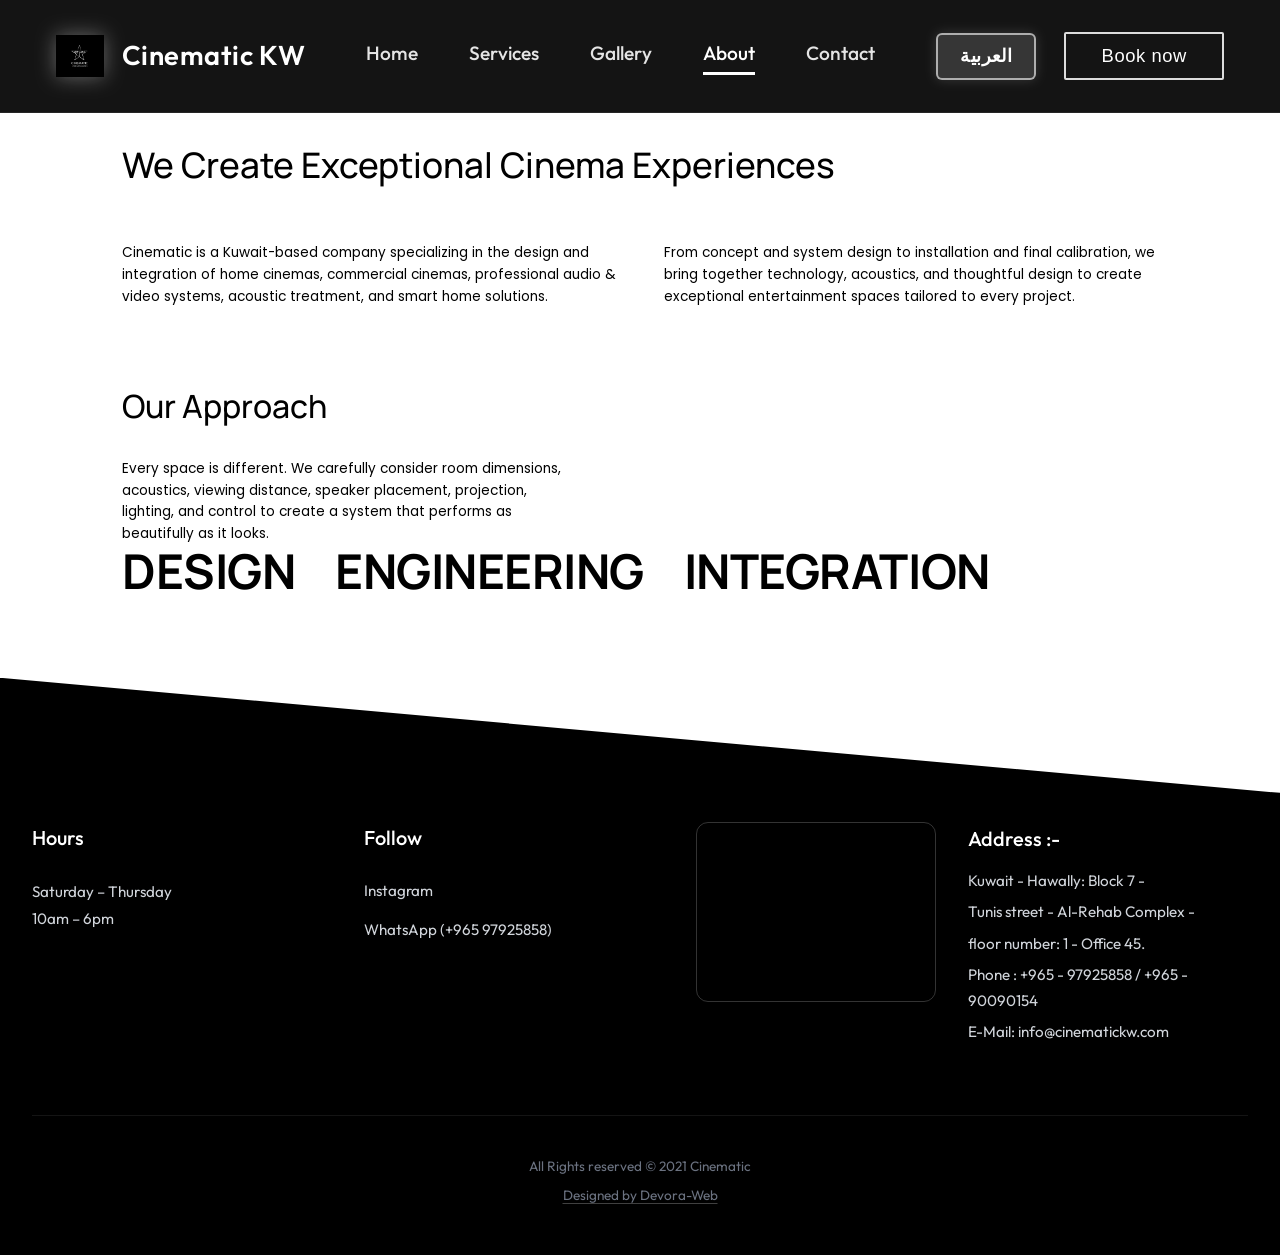
==== about.html @ aaa81c55 "first commit" ====
<!DOCTYPE html>
<html lang="en" dir="ltr">
<head>
  <meta charset="UTF-8">
  <meta name="viewport" content="width=device-width, initial-scale=1.0">
  <title>About Us | Cinematic Home Media Works Kuwait</title>
  <meta name="description" content="About Cinematic Home Media Works (Cinematech for Building Construction L.L.C.) established in Kuwait in 2021. Turnkey cinema and acoustic solutions.">
  <link rel="icon" type="image/jpeg" href="css/logo.JPG">
  <link rel="preconnect" href="https://fonts.googleapis.com">
  <link rel="preconnect" href="https://fonts.gstatic.com" crossorigin>
  <link href="https://fonts.googleapis.com/css2?family=Manrope:wght@400;500;700&family=Poppins:wght@400&family=Cairo:wght@400;500;700&display=swap" rel="stylesheet">
  <link rel="stylesheet" href="css/style.css">
  <style>
    .about-simple {
      background: #ffffff;
      color: #000000;
      padding: 9rem 0 calc(9vw + 5rem);
    }
    .about-simple-inner {
      max-width: 1100px;
      margin: 0 auto;
      padding: 0 2rem;
    }
    .about-simple h2,
    .about-simple .about-words {
      font-family: 'Manrope', 'Cairo', sans-serif;
      color: #000000;
    }
    .about-simple p {
      font-family: 'Poppins', 'Cairo', sans-serif;
      font-size: 0.85rem;
      line-height: 1.6;
      color: #000000;
      margin: 0;
    }
    .about-simple-title {
      font-size: 2.2rem;
      font-weight: 500;
      line-height: 1.2;
      margin: 0 0 3.5rem;
    }
    .about-simple-cols {
      display: grid;
      grid-template-columns: 1fr 1fr;
      gap: 3rem;
      align-items: start;
      margin-bottom: 5rem;
    }
    .about-simple-approach {
      font-size: 2rem;
      font-weight: 500;
      line-height: 1.2;
      margin: 0 0 2rem;
    }
    .about-simple-approach-text {
      max-width: 460px;
      margin-bottom: 5rem;
    }
    .about-words {
      display: flex;
      flex-wrap: wrap;
      gap: 0.5rem 2.5rem;
      font-size: clamp(1.6rem, 4.2vw, 3rem);
      font-weight: 700;
      line-height: 1.1;
      letter-spacing: -0.01em;
    }
    html[lang="ar"] .about-simple h2,
    html[lang="ar"] .about-simple .about-words,
    html[lang="ar"] .about-simple p {
      font-family: 'Cairo', sans-serif;
    }
    html[lang="ar"] .about-simple p { line-height: 1.9; }
    html[lang="ar"] .about-words { letter-spacing: 0; }
    @media (max-width: 768px) {
      .about-simple { padding: 7rem 0 calc(8vw + 3.5rem); }
      .about-simple-cols { grid-template-columns: 1fr; gap: 1.5rem; margin-bottom: 3.5rem; }
      .about-simple-title { font-size: 1.7rem; margin-bottom: 2rem; }
      .about-simple-approach { font-size: 1.5rem; }
      .about-simple-approach-text { margin-bottom: 3.5rem; }
    }
  </style>
</head>
<body>

  <header class="site-header">
    <div class="nav-container">
      <a href="index.html" class="brand-logo">
        <img src="css/logo.JPG" alt="Cinematic KW Logo" class="brand-icon">
        <span data-i18n="brandName">Cinematic KW</span>
      </a>

      <nav class="nav-links">
        <a href="index.html" class="nav-link" data-i18n="navHome">Home</a>
        <a href="services.html" class="nav-link" data-i18n="navServices">Services</a>
        <a href="gallery.html" class="nav-link" data-i18n="navGallery">Gallery</a>
        <a href="about.html" class="nav-link active" data-i18n="navAbout">About</a>
        <a href="contact.html" class="nav-link" data-i18n="navContact">Contact</a>
      </nav>

      <div class="header-actions">
        <button type="button" class="lang-toggle-btn" data-i18n="langSwitch">العربية</button>
        <button type="button" class="btn-book" data-i18n="btnBookNow">Book now</button>
        <button type="button" class="hamburger-btn" id="hamburgerBtn" aria-label="Open navigation menu">
          <span class="hamburger-line"></span>
          <span class="hamburger-line"></span>
          <span class="hamburger-line"></span>
        </button>
      </div>
    </div>
  </header>

  <div class="mobile-menu-overlay" id="mobileMenu">
    <div class="mobile-menu-header">
      <span class="mobile-menu-brand" data-i18n="brandName">Cinematic KW</span>
      <button type="button" class="mobile-close-btn" id="mobileCloseBtn">&times;</button>
    </div>
    <ul class="mobile-nav-list">
      <li><a href="index.html" class="mobile-nav-link" data-i18n="navHome">Home</a></li>
      <li><a href="services.html" class="mobile-nav-link" data-i18n="navServices">Services</a></li>
      <li><a href="gallery.html" class="mobile-nav-link" data-i18n="navGallery">Gallery</a></li>
      <li><a href="about.html" class="mobile-nav-link" data-i18n="navAbout">About</a></li>
      <li><a href="contact.html" class="mobile-nav-link" data-i18n="navContact">Contact</a></li>
    </ul>
    <div class="mobile-menu-footer">
      <button type="button" class="mobile-lang-btn" data-i18n="langSwitch">العربية</button>
      <button type="button" class="mobile-btn-book" data-i18n="btnBookNow">Book now</button>
    </div>
  </div>

  <section class="about-simple">
    <div class="about-simple-inner">
      <h2 class="about-simple-title" data-i18n="aboutIntroTitle">We Create Exceptional Cinema Experiences</h2>

      <div class="about-simple-cols">
        <p data-i18n="aboutIntroP1">Cinematic is a Kuwait-based company specializing in the design and integration of home cinemas, commercial cinemas, professional audio &amp; video systems, acoustic treatment, and smart home solutions.</p>
        <p data-i18n="aboutIntroP2">From concept and system design to installation and final calibration, we bring together technology, acoustics, and thoughtful design to create exceptional entertainment spaces tailored to every project.</p>
      </div>

      <h2 class="about-simple-approach" data-i18n="aboutApproachTitle">Our Approach</h2>
      <p class="about-simple-approach-text" data-i18n="aboutApproachText">Every space is different. We carefully consider room dimensions, acoustics, viewing distance, speaker placement, projection, lighting, and control to create a system that performs as beautifully as it looks.</p>

      <div class="about-words">
        <span data-i18n="aboutWordDesign">DESIGN</span>
        <span data-i18n="aboutWordEngineering">ENGINEERING</span>
        <span data-i18n="aboutWordIntegration">INTEGRATION</span>
      </div>
    </div>
  </section>

  <footer class="site-footer">
    <div class="footer-content-grid">
      <div class="footer-col">
        <h3 data-i18n="footerHoursTitle">Hours</h3>
        <p class="footer-hours-text">
          <span data-i18n="footerHoursDays">Saturday – Thursday</span><br>
          <span data-i18n="footerHoursTime">10am – 6pm</span>
        </p>
      </div>

      <div class="footer-col">
        <h3 data-i18n="footerFollowTitle">Follow</h3>
        <ul class="footer-links-list">
          <li>
            <a href="https://instagram.com/Cinematic.KW" target="_blank" rel="noopener noreferrer" class="footer-link-item" data-i18n="footerFollowInsta">
              Instagram (@Cinematic.KW)
            </a>
          </li>
          <li>
            <a href="https://wa.me/96597925858" target="_blank" rel="noopener noreferrer" class="footer-link-item">
              WhatsApp (+965 97925858)
            </a>
          </li>
        </ul>
      </div>

      <div class="footer-col footer-address-col">
        <div class="footer-map-frame">
          <iframe 
            src="https://www.google.com/maps/embed?pb=!1m18!1m12!1m3!1d3478.1702434150816!2d48.025649699999995!3d29.336006100000002!2m3!1f0!2f0!3f0!3m2!1i1024!2i768!4f13.1!3m3!1m2!1s0x3fcf9d207bee2ceb%3A0x783056b617bec0d!2sCINEMATICKW!5e0!3m2!1sen!2skw!4v1792853960206!5m2!1sen!2skw" 
            title="Cinematic KW Location"
            allowfullscreen="" 
            loading="lazy" 
            referrerpolicy="strict-origin-when-cross-origin">
          </iframe>
        </div>

        <div class="footer-address-info">
          <h3 data-i18n="footerAddressTitle">Address :-</h3>
          <p data-i18n="footerAddr1">Kuwait - Hawally: Block 7 -</p>
          <p data-i18n="footerAddr2">Tunis street - Al-Rehab Complex -</p>
          <p data-i18n="footerAddr3">floor number: 1 - Office 45.</p>
          <p data-i18n="footerPhone">Phone : +965 - 97925858 / +965 - 90090154</p>
          <p data-i18n="footerEmail">E-Mail: info@cinematickw.com</p>
        </div>
      </div>
    </div>

    <div class="footer-copyright" data-i18n="footerCopyright">
      All Rights reserved © 2021 Cinematic
    </div>
  </footer>

  <div class="modal-overlay" id="bookingModal" aria-hidden="true" role="dialog">
    <div class="modal-card">
      <button type="button" class="modal-close-btn" id="closeModalBtn" aria-label="Close modal">&times;</button>
      <h3 class="modal-title" data-i18n="modalTitle">Schedule a Consultation</h3>
      <p class="modal-desc" data-i18n="modalSubtitle">Meet our cinema architects & audio engineers at our Hawally showroom or on-site.</p>
      <form id="bookingForm">
        <div class="form-group">
          <label class="form-label" for="bookName" data-i18n="formName">Full Name</label>
          <input type="text" id="bookName" class="form-input" required placeholder="Your name">
        </div>
        <div class="form-group">
          <label class="form-label" for="bookPhone" data-i18n="formPhone">Phone / WhatsApp</label>
          <input type="tel" id="bookPhone" class="form-input" required placeholder="+965 ...">
        </div>
        <div class="form-group">
          <label class="form-label" for="bookService" data-i18n="formService">Interested Service</label>
          <select id="bookService" class="form-select">
            <option value="Home Cinema" data-i18n="formServiceOpt1">Private Home Cinema (Turnkey)</option>
            <option value="Acoustic Treatment" data-i18n="formServiceOpt2">Acoustic Treatment & Insulation</option>
            <option value="Automation & Audio" data-i18n="formServiceOpt3">Smart Home Automation & Multi-Room Audio</option>
            <option value="Commercial Screening" data-i18n="formServiceOpt4">Commercial Screening / Fit-Out</option>
          </select>
        </div>
        <div class="form-group">
          <label class="form-label" for="bookNotes" data-i18n="formNotes">Project Details / Room Dimensions</label>
          <textarea id="bookNotes" class="form-textarea" rows="3" placeholder="Tell us about your room or project..."></textarea>
        </div>
        <button type="submit" class="btn-form-submit" data-i18n="formSubmit">Send Booking Request</button>
      </form>
      <div id="modalSuccess" style="display: none; text-align: center; padding: 2rem 0;">
        <div style="font-size: 3rem; margin-bottom: 1rem;">✅</div>
        <p style="color: #10b981; font-weight: 500; font-size: 1.1rem;" data-i18n="formSuccess">
          Thank you! Our engineering team will contact you promptly on WhatsApp.
        </p>
      </div>
    </div>
  </div>

  <script src="js/main.js"></script>
</body>
</html>
---- css/style.css ----
@import url('https://fonts.googleapis.com/css2?family=Outfit:wght@300;400;500;600;700&family=Readex+Pro:wght@300;400;500;600;700&display=swap');

:root {
  --font-en: 'Outfit', -apple-system, BlinkMacSystemFont, 'Segoe UI', Roboto, sans-serif;
  --font-ar: 'Readex Pro', -apple-system, BlinkMacSystemFont, 'Segoe UI', Tahoma, sans-serif;
  
  --bg-black: #000000;
  --bg-dark: #0a0a0c;
  --bg-card: rgba(18, 18, 22, 0.85);
  --text-white: #ffffff;
  --text-dim: #9ca3af;
  --text-muted: #6b7280;
  --accent-gold: #c6a87d;
  --accent-blue: #2563eb;
  --border-light: rgba(255, 255, 255, 0.25);
  --border-strong: rgba(255, 255, 255, 0.85);
  
  --radius-squircle: 36px;
  --radius-button: 2px;
  --transition-smooth: all 0.3s cubic-bezier(0.16, 1, 0.3, 1);
}

* {
  margin: 0;
  padding: 0;
  box-sizing: border-box;
}

html {
  scroll-behavior: smooth;
  font-size: 16px;
  background-color: var(--bg-black);
  color: var(--text-white);
  font-family: var(--font-en);
}

body {
  overflow-x: hidden;
  line-height: 1.6;
  -webkit-font-smoothing: antialiased;
}

[dir="rtl"] {
  font-family: var(--font-ar);
}

a {
  color: inherit;
  text-decoration: none;
  transition: var(--transition-smooth);
}

ul {
  list-style: none;
}

img {
  max-width: 100%;
  height: auto;
  display: block;
}

.site-header {
  position: fixed;
  top: 0;
  left: 0;
  width: 100%;
  z-index: 1000;
  background: rgba(0, 0, 0, 0.92);
  backdrop-filter: blur(14px);
  -webkit-backdrop-filter: blur(14px);
  border-bottom: 1px solid rgba(255, 255, 255, 0.08);
  transition: var(--transition-smooth);
}

.nav-container {
  max-width: 1600px;
  margin: 0 auto;
  padding: 2rem 3.5rem;
  display: flex;
  align-items: center;
  justify-content: space-between;
}

.brand-logo {
  display: flex;
  align-items: center;
  gap: 1.1rem;
  font-size: 1.7rem;
  font-weight: 600;
  letter-spacing: 0.02em;
  color: var(--text-white);
}

.brand-icon {
  width: 48px;
  height: 48px;
  object-fit: contain;
  filter: drop-shadow(0 0 10px rgba(255,255,255,0.35));
}

.nav-links {
  display: flex;
  align-items: center;
  gap: 3.2rem;
}

.nav-link {
  font-size: 1.2rem;
  color: #e5e5e5;
  font-weight: 500;
  position: relative;
  padding-bottom: 6px;
}

.nav-link:hover,
.nav-link.active {
  color: #ffffff;
}

.nav-link.active::after {
  content: '';
  position: absolute;
  bottom: 0;
  left: 0;
  width: 100%;
  height: 2.5px;
  background-color: #ffffff;
}

.header-actions {
  display: flex;
  align-items: center;
  gap: 1.75rem;
}

.lang-toggle-btn {
  background: rgba(255, 255, 255, 0.14);
  border: 2px solid rgba(255, 255, 255, 0.6);
  color: #ffffff;
  padding: 0.65rem 1.4rem;
  border-radius: 6px;
  font-size: 1.15rem;
  font-weight: 800;
  letter-spacing: 0.02em;
  cursor: pointer;
  display: flex;
  align-items: center;
  gap: 0.5rem;
  box-shadow: 0 0 12px rgba(255, 255, 255, 0.15);
  transition: var(--transition-smooth);
}

.lang-toggle-btn:hover {
  background: #ffffff;
  color: #000000;
  border-color: #ffffff;
  box-shadow: 0 0 20px rgba(255, 255, 255, 0.4);
}

.btn-book {
  border: 2px solid var(--border-strong);
  padding: 0.7rem 2.2rem;
  font-size: 1.15rem;
  font-weight: 500;
  letter-spacing: 0.03em;
  color: var(--text-white);
  border-radius: var(--radius-button);
  background: transparent;
  cursor: pointer;
  display: inline-flex;
  align-items: center;
  justify-content: center;
  transition: var(--transition-smooth);
}

.btn-book:hover {
  background-color: #ffffff;
  color: #000000;
}

.hamburger-btn {
  display: none;
  background: transparent;
  border: none;
  cursor: pointer;
  width: 40px;
  height: 28px;
  flex-direction: column;
  justify-content: space-between;
  padding: 0;
  z-index: 1001;
}

.hamburger-line {
  width: 100%;
  height: 2.5px;
  background-color: #ffffff;
  border-radius: 1px;
  transition: var(--transition-smooth);
}

.hamburger-line {
  width: 100%;
  height: 2px;
  background-color: #ffffff;
  border-radius: 1px;
  transition: var(--transition-smooth);
}

.mobile-menu-overlay {
  position: fixed;
  inset: 0;
  background-color: #f7f7f8;
  color: #050505;
  z-index: 2000;
  display: flex;
  flex-direction: column;
  justify-content: space-between;
  padding: 1.5rem 1.75rem 3rem;
  opacity: 0;
  visibility: hidden;
  transform: translateY(-10px);
  transition: opacity 0.35s ease, transform 0.35s ease, visibility 0.35s;
}

.mobile-menu-overlay.is-active {
  opacity: 1;
  visibility: visible;
  transform: translateY(0);
}

.mobile-menu-header {
  display: flex;
  align-items: center;
  justify-content: space-between;
  width: 100%;
}

.mobile-menu-brand {
  font-size: 1.15rem;
  font-weight: 500;
  color: #000000;
}

.mobile-close-btn {
  background: transparent;
  border: none;
  font-size: 1.75rem;
  cursor: pointer;
  color: #000000;
  display: flex;
  align-items: center;
  justify-content: center;
  width: 36px;
  height: 36px;
  line-height: 1;
}

.mobile-nav-list {
  display: flex;
  flex-direction: column;
  align-items: center;
  gap: 1.8rem;
  text-align: center;
  margin: auto 0;
}

.mobile-nav-link {
  font-size: 1.75rem;
  font-weight: 400;
  color: #000000;
  letter-spacing: -0.01em;
  transition: opacity 0.2s;
}

.mobile-nav-link:hover {
  opacity: 0.6;
}

.mobile-menu-footer {
  display: flex;
  flex-direction: column;
  align-items: center;
  gap: 1.25rem;
  width: 100%;
}

.mobile-btn-book {
  width: 100%;
  max-width: 280px;
  border: 1.5px solid #000000;
  color: #000000;
  padding: 0.85rem;
  text-align: center;
  font-size: 1.05rem;
  font-weight: 500;
  background: transparent;
  cursor: pointer;
}

.mobile-lang-btn {
  background: #e5e5e5;
  border: 1px solid #ccc;
  color: #000;
  padding: 0.5rem 1.2rem;
  border-radius: 4px;
  font-size: 0.95rem;
  cursor: pointer;
}

.hero-section {
  position: relative;
  min-height: 100vh;
  display: flex;
  align-items: center;
  background-image: url('imag1.webp');
  background-size: cover;
  background-position: center center;
  background-repeat: no-repeat;
  padding: 12rem 3.5rem 12rem;
  clip-path: polygon(0 0, 100% 0, 100% calc(100% - 7vw), 0 100%);
  z-index: 10;
}

.hero-overlay {
  position: absolute;
  inset: 0;
  background: linear-gradient(
    to bottom,
    rgba(0, 0, 0, 0.72) 0%,
    rgba(0, 0, 0, 0.45) 50%,
    rgba(0, 0, 0, 0.85) 100%
  );
  z-index: 1;
}

.hero-container {
  position: relative;
  z-index: 2;
  max-width: 1440px;
  margin: 0 auto;
  width: 100%;
}

.hero-content {
  max-width: 1200px;
}

.hero-title {
  font-size: clamp(3.2rem, 6.2vw, 5.6rem);
  font-weight: 400;
  line-height: 1.08;
  color: #d8dbe2;
  letter-spacing: -0.025em;
  margin-bottom: 2rem;
  max-width: 1100px;
  text-shadow: 0 4px 20px rgba(0, 0, 0, 0.5);
}

.hero-subtitle {
  font-size: clamp(1.15rem, 1.4vw, 1.35rem);
  color: #c5cad4;
  font-weight: 400;
  line-height: 1.65;
  max-width: 530px;
  letter-spacing: -0.01em;
  text-shadow: 0 2px 10px rgba(0, 0, 0, 0.6);
}

.hero-cta-center {
  display: flex;
  justify-content: center;
  align-items: center;
  width: 100%;
  margin-top: 4.5rem;
}

.btn-hero-primary {
  display: inline-flex;
  align-items: center;
  justify-content: center;
  border: 2px solid rgba(220, 225, 235, 0.85);
  padding: 1.1rem 4.5rem;
  font-size: 1.25rem;
  font-weight: 500;
  color: #e2e5eb;
  background: rgba(0, 0, 0, 0.35);
  backdrop-filter: blur(6px);
  -webkit-backdrop-filter: blur(6px);
  border-radius: var(--radius-button);
  cursor: pointer;
  letter-spacing: 0.04em;
  transition: var(--transition-smooth);
}

.btn-hero-primary:hover {
  background-color: #ffffff;
  color: #000000;
  transform: translateY(-3px);
  box-shadow: 0 15px 35px rgba(255, 255, 255, 0.25);
}

.btn-hero-primary:hover {
  background-color: #ffffff;
  color: #000000;
  transform: translateY(-2px);
  box-shadow: 0 10px 25px rgba(255, 255, 255, 0.2);
}

.feature-cards-section {
  position: relative;
  background-image: url('image2.webp');
  background-size: cover;
  background-position: center;
  background-repeat: no-repeat;
  padding: 12rem 2rem 16rem;
  margin-top: -7vw;
  z-index: 5;
  clip-path: polygon(0 7vw, 100% 0, 100% 100%, 0 calc(100% - 9vw));
}

.section-cards-container {
  max-width: 1440px;
  margin: 0 auto;
}

.cards-grid {
  display: grid;
  grid-template-columns: repeat(3, 1fr);
  gap: 3rem;
  align-items: flex-start;
}

.feature-card {
  display: flex;
  flex-direction: column;
  align-items: center;
  text-align: center;
  transition: transform 0.4s cubic-bezier(0.16, 1, 0.3, 1);
}

.feature-card:hover {
  transform: translateY(-8px);
}

.card-img-wrapper {
  width: 100%;
  aspect-ratio: 1.05 / 1;
  clip-path: url(#cushionClip);
  -webkit-clip-path: url(#cushionClip);
  overflow: hidden;
  box-shadow: 0 25px 50px rgba(0, 0, 0, 0.35);
  background: #000;
  margin-bottom: 1.5rem;
  border-radius: 28%;
}

.card-img-wrapper img {
  width: 100%;
  height: 100%;
  object-fit: cover;
  clip-path: url(#cushionClip);
  -webkit-clip-path: url(#cushionClip);
  transition: transform 0.6s cubic-bezier(0.16, 1, 0.3, 1);
}

.feature-card:hover .card-img-wrapper img {
  transform: scale(1.06);
}

.card-caption {
  font-size: 1.25rem;
  color: #0a0a0a;
  font-weight: 600;
  line-height: 1.6;
  max-width: 420px;
  letter-spacing: -0.01em;
}

.overview-section {
  position: relative;
  background-color: var(--bg-black);
  padding: 7.5rem 2.5rem;
  z-index: 12;
}

.container {
  max-width: 1360px;
  margin: 0 auto;
}

.section-tag {
  display: inline-block;
  font-size: 0.85rem;
  text-transform: uppercase;
  letter-spacing: 0.15em;
  color: var(--accent-gold);
  margin-bottom: 0.75rem;
  font-weight: 600;
}

.section-heading {
  font-size: clamp(2rem, 3.5vw, 3rem);
  font-weight: 500;
  letter-spacing: -0.02em;
  margin-bottom: 1.25rem;
  line-height: 1.2;
}

.section-desc {
  font-size: 1.1rem;
  color: var(--text-dim);
  max-width: 720px;
  line-height: 1.7;
}

.about-preview-grid {
  display: grid;
  grid-template-columns: 1.2fr 0.8fr;
  gap: 4rem;
  align-items: center;
  margin-top: 3.5rem;
}

.about-features-list {
  display: grid;
  grid-template-columns: 1fr 1fr;
  gap: 1.75rem;
  margin-top: 2.5rem;
}

.about-feature-item {
  background: rgba(255, 255, 255, 0.03);
  border: 1px solid rgba(255, 255, 255, 0.08);
  padding: 1.5rem;
  border-radius: 12px;
  transition: var(--transition-smooth);
}

.about-feature-item:hover {
  background: rgba(255, 255, 255, 0.06);
  border-color: rgba(255, 255, 255, 0.2);
}

.about-feature-item h4 {
  font-size: 1.1rem;
  margin-bottom: 0.5rem;
  color: #fff;
}

.about-feature-item p {
  font-size: 0.9rem;
  color: var(--text-dim);
}

.about-badge-card {
  position: relative;
  background: linear-gradient(145deg, #16161a 0%, #0c0c0e 100%);
  border: 1px solid rgba(255, 255, 255, 0.1);
  border-radius: 24px;
  padding: 3rem 2.5rem;
  text-align: center;
  box-shadow: 0 30px 60px rgba(0, 0, 0, 0.5);
}

.about-badge-logo {
  width: 140px;
  height: auto;
  margin: 0 auto 1.5rem;
  filter: drop-shadow(0 0 15px rgba(255, 255, 255, 0.2));
}

.about-stat-number {
  font-size: 3.5rem;
  font-weight: 700;
  color: var(--text-white);
  line-height: 1;
  margin-bottom: 0.5rem;
}

.services-mini-grid {
  display: grid;
  grid-template-columns: repeat(4, 1fr);
  gap: 1.5rem;
  margin-top: 3.5rem;
}

.service-mini-card {
  background: rgba(20, 20, 24, 0.7);
  border: 1px solid rgba(255, 255, 255, 0.08);
  border-radius: 16px;
  padding: 2rem 1.75rem;
  display: flex;
  flex-direction: column;
  justify-content: space-between;
  transition: var(--transition-smooth);
}

.service-mini-card:hover {
  transform: translateY(-6px);
  border-color: rgba(255, 255, 255, 0.3);
  background: rgba(30, 30, 36, 0.9);
}

.service-icon {
  font-size: 2rem;
  margin-bottom: 1.25rem;
}

.service-mini-card h3 {
  font-size: 1.2rem;
  margin-bottom: 0.75rem;
  color: #fff;
}

.service-mini-card p {
  font-size: 0.9rem;
  color: var(--text-dim);
  line-height: 1.55;
  margin-bottom: 1.5rem;
}

.service-link {
  font-size: 0.9rem;
  font-weight: 500;
  color: var(--text-white);
  display: inline-flex;
  align-items: center;
  gap: 0.5rem;
}

.service-link:hover {
  color: var(--accent-gold);
}

.projects-mini-grid {
  display: grid;
  grid-template-columns: repeat(3, 1fr);
  gap: 2rem;
  margin-top: 3.5rem;
}

.project-card {
  background: #111114;
  border: 1px solid rgba(255, 255, 255, 0.08);
  border-radius: 16px;
  overflow: hidden;
  transition: var(--transition-smooth);
}

.project-card:hover {
  transform: translateY(-8px);
  border-color: rgba(255, 255, 255, 0.25);
}

.project-img-box {
  width: 100%;
  height: 240px;
  overflow: hidden;
  position: relative;
}

.project-img-box img {
  width: 100%;
  height: 100%;
  object-fit: cover;
  transition: transform 0.6s ease;
}

.project-card:hover .project-img-box img {
  transform: scale(1.08);
}

.project-tag-pill {
  position: absolute;
  top: 1rem;
  right: 1rem;
  background: rgba(0, 0, 0, 0.75);
  backdrop-filter: blur(8px);
  border: 1px solid rgba(255, 255, 255, 0.15);
  color: #fff;
  padding: 0.25rem 0.75rem;
  font-size: 0.75rem;
  border-radius: 20px;
}

[dir="rtl"] .project-tag-pill {
  right: auto;
  left: 1rem;
}

.project-info {
  padding: 1.75rem;
}

.project-info h3 {
  font-size: 1.25rem;
  margin-bottom: 0.5rem;
  color: #fff;
}

.project-info p {
  font-size: 0.9rem;
  color: var(--text-dim);
  line-height: 1.6;
}

.brands-section {
  padding: 4rem 2rem;
  background: #060608;
  border-top: 1px solid rgba(255, 255, 255, 0.05);
  border-bottom: 1px solid rgba(255, 255, 255, 0.05);
}

.brands-container {
  max-width: 1360px;
  margin: 0 auto;
  text-align: center;
}

.brands-grid {
  display: flex;
  flex-wrap: wrap;
  justify-content: center;
  align-items: center;
  gap: 1.5rem 2.5rem;
  margin-top: 2rem;
}

.brand-pill {
  background: rgba(255, 255, 255, 0.04);
  border: 1px solid rgba(255, 255, 255, 0.08);
  padding: 0.6rem 1.4rem;
  border-radius: 30px;
  font-size: 0.95rem;
  color: #d1d5db;
  font-weight: 500;
  letter-spacing: 0.03em;
  transition: var(--transition-smooth);
}

.brand-pill:hover {
  background: rgba(255, 255, 255, 0.12);
  color: #fff;
  border-color: rgba(255, 255, 255, 0.3);
  transform: translateY(-2px);
}

.site-footer {
  position: relative;
  background-color: var(--bg-black);
  color: var(--text-white);
  padding: 9rem 2rem 3rem;
  margin-top: -9vw;
  z-index: 15;
  clip-path: polygon(0 0, 100% 9vw, 100% 100%, 0 100%);
}

.footer-content-grid {
  max-width: 1360px;
  margin: 0 auto;
  display: grid;
  grid-template-columns: 1fr 1fr 2fr;
  gap: 3.5rem;
  padding-bottom: 4rem;
  border-bottom: 1px solid rgba(255, 255, 255, 0.08);
}

.footer-col h3 {
  font-size: 1.25rem;
  font-weight: 500;
  margin-bottom: 1.5rem;
  color: #ffffff;
}

.footer-hours-text {
  font-size: 0.95rem;
  color: #d1d5db;
  line-height: 1.8;
}

.footer-links-list {
  display: flex;
  flex-direction: column;
  gap: 0.85rem;
}

.footer-link-item {
  font-size: 0.95rem;
  color: #d1d5db;
  display: inline-flex;
  align-items: center;
  gap: 0.5rem;
}

.footer-link-item:hover {
  color: #ffffff;
  text-decoration: underline;
}

.footer-address-col {
  display: flex;
  gap: 2rem;
  align-items: flex-start;
}

.footer-map-frame {
  width: 240px;
  height: 180px;
  border-radius: 12px;
  overflow: hidden;
  flex-shrink: 0;
  border: 1px solid rgba(255, 255, 255, 0.2);
}

.footer-map-frame iframe {
  width: 100%;
  height: 100%;
  border: 0;
}

.footer-address-info {
  font-size: 0.95rem;
  line-height: 1.7;
  color: #d1d5db;
}

.footer-address-info h3 {
  margin-bottom: 0.75rem;
}

.footer-address-info p {
  margin-bottom: 0.35rem;
}

.footer-copyright {
  text-align: center;
  padding-top: 2.5rem;
  font-size: 0.85rem;
  color: var(--text-muted);
}

.footer-credit {
  text-align: center;
  padding-top: 0.5rem;
  font-size: 0.85rem;
  color: var(--text-muted);
}
.footer-credit-link {
  color: inherit;
  text-decoration: underline;
  text-decoration-color: rgba(255, 255, 255, 0.25);
  text-underline-offset: 3px;
}
.footer-credit-link:hover,
.footer-credit-link:focus-visible {
  color: var(--accent-gold);
  text-decoration-color: var(--accent-gold);
}

.modal-overlay {
  position: fixed;
  inset: 0;
  background: rgba(0, 0, 0, 0.85);
  backdrop-filter: blur(12px);
  z-index: 3000;
  display: flex;
  align-items: center;
  justify-content: center;
  padding: 1.5rem;
  opacity: 0;
  visibility: hidden;
  transition: var(--transition-smooth);
}

.modal-overlay.is-active {
  opacity: 1;
  visibility: visible;
}

.modal-card {
  background: #121216;
  border: 1px solid rgba(255, 255, 255, 0.15);
  border-radius: 20px;
  width: 100%;
  max-width: 600px;
  max-height: calc(100vh - 3rem);
  max-height: calc(100dvh - 3rem);
  overflow-y: auto;
  padding: 2.75rem;
  position: relative;
  box-shadow: 0 25px 60px rgba(0, 0, 0, 0.8);
  transform: scale(0.95);
  transition: transform 0.3s cubic-bezier(0.16, 1, 0.3, 1);
}

.modal-overlay.is-active .modal-card {
  transform: scale(1);
}

.modal-close-btn {
  position: absolute;
  top: 1.5rem;
  right: 1.5rem;
  background: transparent;
  border: none;
  font-size: 1.5rem;
  color: #9ca3af;
  cursor: pointer;
  width: 32px;
  height: 32px;
  display: flex;
  align-items: center;
  justify-content: center;
}

[dir="rtl"] .modal-close-btn {
  right: auto;
  left: 1.5rem;
}

.modal-close-btn:hover {
  color: #fff;
}

.modal-title {
  font-size: 1.8rem;
  font-weight: 500;
  margin-bottom: 0.5rem;
  color: #fff;
}

.modal-desc {
  font-size: 1.02rem;
  line-height: 1.6;
  color: var(--text-dim);
  margin-bottom: 1.75rem;
}

.form-group {
  margin-bottom: 1.25rem;
}

.form-label {
  display: block;
  font-size: 0.95rem;
  font-weight: 500;
  color: #e5e7eb;
  margin-bottom: 0.5rem;
}

.form-input,
.form-select,
.form-textarea {
  width: 100%;
  padding: 0.85rem 1rem;
  background: rgba(255, 255, 255, 0.05);
  border: 1px solid rgba(255, 255, 255, 0.15);
  border-radius: 6px;
  color: #fff;
  font-family: inherit;
  font-size: 1.02rem;
  transition: var(--transition-smooth);
}

.form-select { color-scheme: dark; }
.form-select option {
  background-color: #000;
  color: #fff;
}

.form-input:focus,
.form-select:focus,
.form-textarea:focus {
  outline: none;
  border-color: #ffffff;
  background: rgba(255, 255, 255, 0.08);
}

.btn-form-submit {
  width: 100%;
  border: 1.5px solid #fff;
  background: #fff;
  color: #000;
  font-weight: 600;
  padding: 1rem;
  border-radius: 4px;
  cursor: pointer;
  font-size: 1.08rem;
  transition: var(--transition-smooth);
  margin-top: 0.5rem;
}

.btn-form-submit:hover {
  background: transparent;
  color: #fff;
}

.page-hero {
  position: relative;
  padding: 10rem 2rem 5rem;
  background: linear-gradient(to bottom, #000000 0%, #0d0d11 100%);
  border-bottom: 1px solid rgba(255, 255, 255, 0.08);
  text-align: center;
}

.page-hero-title {
  font-size: clamp(2.5rem, 5vw, 4rem);
  font-weight: 500;
  margin-bottom: 1rem;
}

.page-hero-sub {
  font-size: 1.15rem;
  color: var(--text-dim);
  max-width: 700px;
  margin: 0 auto;
}

.services-full-list {
  display: flex;
  flex-direction: column;
  gap: 3.5rem;
  margin-top: 4rem;
}

.service-full-item {
  display: grid;
  grid-template-columns: 1fr 1fr;
  gap: 3.5rem;
  align-items: center;
  background: rgba(18, 18, 22, 0.6);
  border: 1px solid rgba(255, 255, 255, 0.08);
  border-radius: 20px;
  padding: 3rem;
  transition: var(--transition-smooth);
}

.service-full-item:hover {
  border-color: rgba(255, 255, 255, 0.25);
  background: rgba(24, 24, 30, 0.8);
}

.service-full-item:nth-child(even) {
  direction: rtl;
}

[dir="rtl"] .service-full-item:nth-child(even) {
  direction: ltr;
}

.service-full-item:nth-child(even) .service-full-content {
  direction: ltr;
}

[dir="rtl"] .service-full-item:nth-child(even) .service-full-content {
  direction: rtl;
}

.service-full-content h3 {
  font-size: 1.85rem;
  margin-bottom: 1rem;
  color: #fff;
}

.service-full-content p {
  color: var(--text-dim);
  font-size: 1.05rem;
  line-height: 1.7;
  margin-bottom: 1.5rem;
}

.service-specs-list {
  list-style: none;
  display: flex;
  flex-direction: column;
  gap: 0.6rem;
}

.service-specs-list li {
  display: flex;
  align-items: center;
  gap: 0.6rem;
  font-size: 0.95rem;
  color: #e5e5e5;
}

.service-specs-list li::before {
  content: "✔";
  color: var(--accent-gold);
  font-size: 0.85rem;
}

.service-full-img {
  border-radius: 16px;
  overflow: hidden;
  height: 340px;
}

.service-full-img img {
  width: 100%;
  height: 100%;
  object-fit: cover;
}

.gallery-filters {
  display: flex;
  justify-content: center;
  gap: 1rem;
  margin-bottom: 3.5rem;
  flex-wrap: wrap;
}

.filter-btn {
  background: rgba(255, 255, 255, 0.05);
  border: 1px solid rgba(255, 255, 255, 0.15);
  color: #e5e5e5;
  padding: 0.6rem 1.4rem;
  border-radius: 30px;
  font-size: 0.95rem;
  cursor: pointer;
  transition: var(--transition-smooth);
}

.filter-btn.active,
.filter-btn:hover {
  background: #ffffff;
  color: #000000;
  border-color: #ffffff;
}

.gallery-grid {
  display: grid;
  grid-template-columns: repeat(3, 1fr);
  gap: 2rem;
}

.contact-page-grid {
  display: grid;
  grid-template-columns: 1fr 1.2fr;
  gap: 4rem;
  margin-top: 3.5rem;
}

.contact-info-cards {
  display: flex;
  flex-direction: column;
  gap: 1.5rem;
}

.contact-info-card {
  background: rgba(255, 255, 255, 0.03);
  border: 1px solid rgba(255, 255, 255, 0.08);
  border-radius: 12px;
  padding: 1.5rem;
  display: flex;
  gap: 1.25rem;
  align-items: flex-start;
}

.contact-info-icon {
  font-size: 1.5rem;
  color: var(--accent-gold);
}

.contact-info-card h4 {
  font-size: 1.1rem;
  color: #fff;
  margin-bottom: 0.35rem;
}

.contact-info-card p,
.contact-info-card a {
  font-size: 0.95rem;
  color: var(--text-dim);
}

.services-page-wrap {
  position: relative;
  background-color: #000000;
  color: #ffffff;
  padding-top: 120px;
  overflow: hidden;
}

.ambient-smoke-canvas {
  position: absolute;
  top: 0;
  left: 0;
  width: 100%;
  height: 100%;
  pointer-events: none;
  z-index: 1;
}

.services-split-hero {
  position: relative;
  z-index: 2;
  display: grid;
  grid-template-columns: 1.15fr 1fr;
  align-items: center;
  min-height: 85vh;
  background-color: transparent;
  max-width: 1640px;
  margin: 0 auto 8rem;
  padding: 2rem 3.5rem;
  gap: 3rem;
}

.services-split-hero-img {
  width: 100%;
  height: 580px;
  overflow: hidden;
  border-radius: 12px;
  box-shadow: 0 25px 50px rgba(0, 0, 0, 0.5);
}

.services-split-hero-img img {
  width: 100%;
  height: 100%;
  object-fit: cover;
}

.services-split-hero-text {
  padding: 3rem 4rem;
}

.services-hero-title {
  font-size: clamp(3rem, 5.5vw, 4.8rem);
  font-weight: 400;
  color: #ffffff;
  letter-spacing: -0.02em;
  margin-bottom: 2rem;
  border-bottom: 1.5px solid rgba(255, 255, 255, 0.25);
  padding-bottom: 1.8rem;
  display: block;
  width: 100%;
}

.services-hero-desc {
  font-size: clamp(1.15rem, 1.4vw, 1.35rem);
  color: #c5cad4;
  font-weight: 300;
  line-height: 1.75;
  max-width: 620px;
}

.services-split-equipment {
  position: relative;
  z-index: 2;
  display: grid;
  grid-template-columns: 1fr 1.15fr;
  align-items: center;
  min-height: 80vh;
  background-color: transparent;
  max-width: 1640px;
  margin: 0 auto 9rem;
  padding: 2rem 3.5rem;
  gap: 3rem;
}

.services-equipment-text {
  padding: 3rem 4rem;
}

.services-equipment-title {
  font-size: clamp(2.8rem, 5vw, 4.4rem);
  font-weight: 400;
  line-height: 1.12;
  color: #ffffff;
  letter-spacing: -0.02em;
  margin-bottom: 2.2rem;
  max-width: 620px;
}

.services-equipment-desc {
  font-size: clamp(1.1rem, 1.35vw, 1.3rem);
  color: #c5cad4;
  font-weight: 300;
  line-height: 1.75;
  max-width: 580px;
}

.services-equipment-img {
  width: 100%;
  height: 580px;
  overflow: hidden;
  border-radius: 12px;
  box-shadow: 0 25px 50px rgba(0, 0, 0, 0.5);
}

.services-equipment-img img {
  width: 100%;
  height: 100%;
  object-fit: cover;
}

.services-grid-section {
  position: relative;
  z-index: 2;
  padding: 2rem 3.5rem 8rem;
  background-color: transparent;
  max-width: 1640px;
  margin: 0 auto;
}

.services-duo-grid {
  display: grid;
  grid-template-columns: 1fr 1fr;
  gap: 6.5rem 4.5rem;
  margin-bottom: 7.5rem;
}

.service-duo-card {
  display: flex;
  flex-direction: column;
}

.service-duo-title {
  font-size: 1.6rem;
  font-weight: 600;
  color: #ffffff;
  margin-bottom: 1rem;
  letter-spacing: -0.01em;
}

.service-duo-desc {
  font-size: 1.12rem;
  color: #c5cad4;
  font-weight: 300;
  line-height: 1.7;
  margin-bottom: 2.2rem;
  max-width: 620px;
  min-height: 60px;
}

.service-duo-img-box {
  width: 100%;
  height: 480px;
  overflow: hidden;
  border-radius: 10px;
  background: #111;
  box-shadow: 0 20px 45px rgba(0, 0, 0, 0.45);
}

.service-duo-img-box img {
  width: 100%;
  height: 100%;
  object-fit: cover;
  transition: transform 0.6s cubic-bezier(0.16, 1, 0.3, 1);
}

.service-duo-card:hover .service-duo-img-box img {
  transform: scale(1.04);
}

.services-brands-ribbon {
  background-color: #f7f7f8;
  padding: 6.5rem 4rem;
  margin-top: 5rem;
  margin-bottom: 8rem;
  display: flex;
  align-items: center;
  justify-content: space-around;
  flex-wrap: wrap;
  gap: 4rem 3rem;
  border-top: 1px solid #e5e5e5;
  border-bottom: 1px solid #e5e5e5;
}

.ribbon-brand-item {
  color: #000000;
  display: flex;
  align-items: center;
  justify-content: center;
  user-select: none;
}

.ribbon-brand-sony {
  font-family: 'Outfit', -apple-system, sans-serif;
  font-size: 2.3rem;
  font-weight: 800;
  letter-spacing: 0.18em;
}

.ribbon-brand-epson {
  font-family: 'Outfit', -apple-system, sans-serif;
  font-size: 2.3rem;
  font-weight: 900;
  letter-spacing: 0.08em;
}

.ribbon-brand-monitor {
  display: flex;
  align-items: center;
  gap: 0.6rem;
  font-family: 'Outfit', -apple-system, sans-serif;
  font-size: 1.35rem;
  font-weight: 700;
  letter-spacing: 0.1em;
}

.ribbon-brand-monitor .icon-circle {
  border: 2px solid #000;
  border-radius: 50%;
  width: 26px;
  height: 26px;
  display: flex;
  align-items: center;
  justify-content: center;
  font-size: 0.75rem;
  font-weight: 900;
}

.ribbon-brand-benq {
  font-family: 'Outfit', -apple-system, sans-serif;
  font-size: 2.4rem;
  font-weight: 800;
  letter-spacing: -0.02em;
}

.ribbon-brand-rel {
  text-align: center;
  line-height: 1;
}

.ribbon-brand-rel .rel-main {
  font-family: 'Georgia', 'Times New Roman', serif;
  font-size: 2.2rem;
  font-weight: 900;
  letter-spacing: 0.1em;
  display: block;
}

.ribbon-brand-rel .rel-sub {
  font-family: 'Outfit', -apple-system, sans-serif;
  font-size: 0.75rem;
  font-weight: 700;
  letter-spacing: 0.15em;
  display: block;
  margin-top: 4px;
}

.ribbon-brand-grandview {
  font-family: 'Outfit', -apple-system, sans-serif;
  text-align: center;
}

.ribbon-brand-grandview .gv-main {
  font-size: 1.8rem;
  font-weight: 900;
  letter-spacing: 0.12em;
  display: block;
}

.ribbon-brand-grandview .gv-sub {
  font-size: 0.65rem;
  font-weight: 600;
  letter-spacing: 0.12em;
  display: block;
  color: #4b5563;
  margin-top: 2px;
}

@media (max-width: 1080px) {
  .cards-grid {
    grid-template-columns: repeat(3, 1fr);
    gap: 1.5rem;
  }
  .services-mini-grid {
    grid-template-columns: repeat(2, 1fr);
  }
  .projects-mini-grid {
    grid-template-columns: repeat(2, 1fr);
  }
  .gallery-grid {
    grid-template-columns: repeat(2, 1fr);
  }
  .footer-content-grid {
    grid-template-columns: 1fr 1fr;
    gap: 2.5rem;
  }
  .footer-address-col {
    grid-column: span 2;
  }
}

@media (max-width: 860px) {
  .nav-links,
  .site-header .btn-book {
    display: none;
  }
  .hamburger-btn {
    display: flex;
  }
  .about-preview-grid,
  .service-full-item,
  .contact-page-grid,
  .services-split-hero,
  .services-split-equipment,
  .services-duo-grid {
    grid-template-columns: 1fr;
    gap: 2.5rem;
  }
  .services-split-hero-text,
  .services-equipment-text {
    padding: 3rem 1.75rem;
  }
  .services-grid-section {
    padding: 4rem 1.5rem;
  }
  .service-duo-img-box {
    height: 300px;
  }
  .service-full-item:nth-child(even) {
    direction: ltr;
  }
  [dir="rtl"] .service-full-item:nth-child(even) {
    direction: rtl;
  }
  .cards-grid {
    grid-template-columns: 1fr;
    max-width: 440px;
    margin: 0 auto;
    gap: 3rem;
  }
  .footer-content-grid {
    grid-template-columns: 1fr;
  }
  .footer-address-col {
    grid-column: span 1;
    flex-direction: column;
  }
  .footer-map-frame {
    width: 100%;
    height: 220px;
  }
  .hero-section {
    clip-path: polygon(0 0, 100% 0, 100% calc(100% - 10vw), 0 100%);
    padding: 7rem 1.5rem 8rem;
  }
  .feature-cards-section {
    margin-top: -8vw;
    clip-path: polygon(0 0, 100% 8vw, 100% 100%, 0 calc(100% - 10vw));
    padding: 8rem 1.5rem 10rem;
  }
  .site-footer {
    margin-top: -8vw;
    clip-path: polygon(0 8vw, 100% 0, 100% 100%, 0 100%);
    padding: 6rem 1.5rem 2rem;
  }
}

@media (max-width: 580px) {
  .services-mini-grid,
  .projects-mini-grid,
  .gallery-grid {
    grid-template-columns: 1fr;
  }
  .about-features-list {
    grid-template-columns: 1fr;
  }
  .hero-title {
    font-size: 2.2rem;
  }
}

.contact-simple {
  --cs-w-title: 800;
  --cs-w-sub: 600;
  --cs-w-label: 700;
  --cs-w-sublabel: 600;
  --cs-w-req: 600;
  --cs-w-input: 600;
  --cs-w-send: 700;
  --cs-w-thanks: 600;

  position: relative;
  color: #000;
  padding: 12rem 0 calc(9vw + 5rem);
  font-family: 'Poppins', 'Cairo', sans-serif;
}
.cs-grid {
  width: 100%;
  box-sizing: border-box;
  margin: 0;
  padding: 0 3.5rem;
  display: grid;
  grid-template-columns: minmax(0, min(540px, 44%)) minmax(0, min(640px, 44%));
  justify-content: space-between;
  align-items: stretch;
  gap: 2rem;
}
.cs-title {
  font-family: 'Manrope', 'Cairo', sans-serif;
  font-weight: var(--cs-w-title);
  font-size: clamp(2rem, 4.8vw, 4rem);
  line-height: 1;
  letter-spacing: -0.02em;
  color: #000;
  margin: 0 0 0.8rem;
}
.cs-title span { display: block; white-space: nowrap; }
.cs-sub {
  font-size: 0.95rem;
  font-weight: var(--cs-w-sub);
  color: #000;
  margin: 0 0 clamp(2rem, 6vw, 5.5rem);
}
.cs-form {
  transition: transform .35s ease;
  transform-origin: center top;
  will-change: transform;
}
@media (hover: hover) {
  .cs-form:hover { transform: scale(1.06); }
}
.cs-form:focus-within { transform: scale(1.06); }
.cs-label {
  display: block;
  font-size: 0.9rem;
  font-weight: var(--cs-w-label);
  color: #000;
  margin-bottom: 0.3rem;
}
.cs-req { font-size: 0.8rem; font-weight: var(--cs-w-req); color: #222; margin-inline-start: 0.25rem; }
.cs-row { display: grid; grid-template-columns: 1fr 1fr; gap: 0.5rem; margin-bottom: 1.1rem; }
.cs-field { margin-bottom: 1.1rem; }
.cs-sublabel { display: block; font-size: 0.8rem; font-weight: var(--cs-w-sublabel); color: #000; margin-bottom: 0.25rem; }
.cs-input, .cs-textarea {
  width: 100%;
  box-sizing: border-box;
  background: #f0f0f0;
  border: 1px solid #e2e2e2;
  border-radius: 6px;
  padding: 0 0.7rem;
  height: 1.8rem;
  font-family: inherit;
  font-size: 0.9rem;
  font-weight: var(--cs-w-input);
  color: #000;
  outline: none;
}
.cs-textarea { height: 4.8rem; padding: 0.5rem 0.7rem; border-radius: 8px; resize: vertical; }
.cs-input:focus, .cs-textarea:focus { border-color: #000; background: #fff; }
.cs-send {
  margin-top: 0.4rem;
  background: transparent;
  border: 2px solid #000;
  color: #000;
  font-family: inherit;
  font-weight: var(--cs-w-send);
  font-size: 0.85rem;
  letter-spacing: 0.02em;
  padding: 0.85rem 1rem;
  cursor: pointer;
  transition: background .2s ease, color .2s ease;
}
.cs-send:hover { background: #000; color: #fff; }
.cs-thanks { display: none; margin-top: 1rem; font-size: 0.85rem; color: #0a5c2e; font-weight: var(--cs-w-thanks); }
.cs-logo-box { background: #000; width: 100%; min-height: 440px; display: flex; align-items: center; justify-content: center; overflow: hidden; }
.cs-logo-box img { width: 100%; height: 100%; object-fit: contain; display: block; transform: scale(1.3); }

html[lang="ar"] .cs-title,
html[lang="ar"] .cs-label, html[lang="ar"] .cs-sublabel, html[lang="ar"] .cs-req,
html[lang="ar"] .cs-sub, html[lang="ar"] .cs-send, html[lang="ar"] .cs-input, html[lang="ar"] .cs-textarea { font-family: 'Cairo', sans-serif; letter-spacing: 0; }
html[lang="ar"] .cs-title { line-height: 1.3; }

@media (max-width: 720px) {
  .contact-simple { padding: 9.5rem 0 calc(8vw + 3.5rem); }
  .cs-grid { grid-template-columns: 1fr; gap: 2.5rem; padding: 0 1.5rem; }
  .cs-title { font-size: min(9.5vw, 3rem); }
  .cs-logo-box { order: -1; max-width: 520px; min-height: 0; aspect-ratio: 455 / 390; }
  .cs-sub { margin-bottom: 2rem; }
  .cs-form:hover, .cs-form:focus-within { transform: scale(1.02); }
}

body.works-page { background: transparent; }

body.works-page::before {
  content: "";
  position: fixed;
  inset: 0;
  z-index: -1;
  background:
    linear-gradient(rgba(0, 0, 0, 0.68), rgba(0, 0, 0, 0.84)),
    url('imag1.webp') center / cover no-repeat;
}

body.works-page .page-hero {
  background: none;
  border-bottom: 0;
  padding-bottom: 3rem;
}
body.works-page .page-hero-title { text-shadow: 0 2px 28px rgba(0, 0, 0, 0.65); }
body.works-page .page-hero-sub { color: rgba(255, 255, 255, 0.82); }
body.works-page .overview-section { background: transparent; padding: 1rem 2.5rem 11rem; }
body.works-page .site-footer { background-color: rgba(0, 0, 0, 0.82); }

.works-filter {
  display: flex;
  flex-wrap: wrap;
  justify-content: center;
  gap: 0.75rem;
  margin: 0 0 2.75rem;
}
.works-filter-btn {
  position: relative;
  appearance: none;
  cursor: pointer;
  font: inherit;
  font-size: 1rem;
  font-weight: 500;
  line-height: 1.4;
  text-align: center;
  color: #fff;
  background: rgba(0, 0, 0, 0.4);
  -webkit-backdrop-filter: blur(6px);
  backdrop-filter: blur(6px);
  border: 1px solid rgba(255, 255, 255, 0.28);
  border-radius: 999px;
  padding: 0.7rem 1.6rem;
  transition: border-color 0.25s ease, color 0.25s ease, transform 0.25s ease, box-shadow 0.25s ease;
}
.works-filter-btn:hover { border-color: var(--accent-gold); color: var(--accent-gold); transform: translateY(-2px); }
.works-filter-btn:focus-visible { outline: 2px solid var(--accent-gold); outline-offset: 3px; }
.works-filter-btn.is-active {
  color: #120e07;
  font-weight: 700;
  border-color: #e6cfa2;
  background: linear-gradient(110deg, #a8895f 0%, #ead7ad 38%, #c6a87d 55%, #a8895f 100%);
  background-size: 240% 100%;
  box-shadow: 0 0 22px rgba(198, 168, 125, 0.45);
  animation: worksShimmer 3.4s linear infinite;
  transform: none;
}
@keyframes worksShimmer { from { background-position: 130% 0; } to { background-position: -130% 0; } }

.works-panel[hidden] { display: none; }

.works-grid {
  display: grid;
  grid-template-columns: repeat(auto-fit, 260px);
  justify-content: center;
  gap: 1.75rem;
}

.work-photo {
  position: relative;
  margin: 0;
  aspect-ratio: 1 / 1;
  overflow: hidden;
  cursor: url("data:image/svg+xml,%3Csvg xmlns='http://www.w3.org/2000/svg' width='40' height='40' viewBox='0 0 40 40'%3E%3Ccircle cx='20' cy='20' r='17' fill='%23000' fill-opacity='.6' stroke='%23c6a87d' stroke-width='2'/%3E%3Cpath d='M20 12v16M12 20h16' stroke='%23ead7ad' stroke-width='2.6' stroke-linecap='round'/%3E%3C/svg%3E") 20 20, zoom-in;
  border-radius: 12px;
  background: #121216;
  border: 1px solid rgba(255, 255, 255, 0.12);
  transition: transform 0.35s ease, border-color 0.35s ease, box-shadow 0.35s ease;
}
.work-photo img {
  display: block;
  width: 100%;
  height: 100%;
  object-fit: cover;
  transition: transform 0.7s ease;
}
.works-grid--contain .work-photo { background: #fff; }
.works-grid--contain .work-photo img { object-fit: contain; }

.work-photo::before {
  content: "";
  position: absolute;
  z-index: 2;
  top: 0.7rem;
  inset-inline-end: 0.7rem;
  width: 36px;
  height: 36px;
  pointer-events: none;
  background: url("data:image/svg+xml,%3Csvg xmlns='http://www.w3.org/2000/svg' viewBox='0 0 36 36'%3E%3Ccircle cx='18' cy='18' r='17' fill='%23000' fill-opacity='.62' stroke='%23c6a87d' stroke-width='1.5'/%3E%3Cpath d='M12 16.5V12h4.5M24 19.5V24h-4.5M12 12l5 5M24 24l-5-5' stroke='%23ead7ad' stroke-width='1.9' fill='none' stroke-linecap='round' stroke-linejoin='round'/%3E%3C/svg%3E") center / contain no-repeat;
  opacity: 0;
  transform: scale(0.6) rotate(-45deg);
  transition: opacity 0.3s ease, transform 0.4s cubic-bezier(0.16, 1, 0.3, 1);
}
.work-photo:hover::before,
.work-photo:focus-visible::before { opacity: 1; transform: none; }

.work-photo::after {
  content: "";
  position: absolute;
  inset: 0;
  pointer-events: none;
  background: linear-gradient(115deg, transparent 32%, rgba(255, 255, 255, 0.42) 50%, transparent 68%);
  transform: translateX(-130%);
}
.work-photo:hover,
.work-photo:focus-visible {
  transform: translateY(-4px);
  border-color: var(--accent-gold);
  box-shadow: 0 10px 28px rgba(0, 0, 0, 0.55), 0 0 20px rgba(198, 168, 125, 0.35);
  outline: none;
}
.work-photo:hover img,
.work-photo:focus-visible img { transform: scale(1.08); }
.work-photo:hover::after,
.work-photo:focus-visible::after { animation: worksShine 0.95s ease; }
@keyframes worksShine { to { transform: translateX(130%); } }

.works-panel:not([hidden]) .work-photo,
.works-panel:not([hidden]) .work-card {
  animation: worksIn 0.55s cubic-bezier(0.16, 1, 0.3, 1) both;
  animation-delay: calc(var(--i, 0) * 35ms);
}
@keyframes worksIn { from { opacity: 0; transform: scale(0.92); } to { opacity: 1; transform: none; } }

.work-project { padding: 2.75rem 0; }
.work-project + .work-project { border-top: 1px solid rgba(255, 255, 255, 0.1); }
.work-head { margin-bottom: 1.75rem; text-align: center; }
.work-title {
  margin: 0 0 0.6rem;
  font-size: clamp(1.3rem, 2.4vw, 1.75rem);
  font-weight: 500;
  line-height: 1.35;
  color: inherit;
}
.work-title::after {
  content: "";
  display: block;
  width: 56px;
  height: 3px;
  margin: 0.7rem auto 0;
  border-radius: 2px;
  background: linear-gradient(90deg, #a8895f, #ead7ad, #a8895f);
}
.work-spec {
  margin: 0;
  font-size: 1rem;
  line-height: 1.8;
  opacity: 0.75;
  white-space: pre-line;
}
.work-divider {
  height: 1px;
  margin: 0.5rem 0;
  background: linear-gradient(90deg, transparent, currentColor, transparent);
  opacity: 0.25;
}
.hotel-block { padding-top: 2.5rem; }
.hotel-title {
  margin: 0 0 1.75rem;
  font-size: clamp(1.5rem, 3vw, 2.1rem);
  font-weight: 500;
  color: inherit;
  text-align: center;
}

.works-cards {
  display: grid;
  grid-template-columns: repeat(auto-fill, minmax(260px, 1fr));
  gap: 1rem;
  padding-top: 0.5rem;
}
.work-card {
  display: flex;
  flex-direction: column;
  gap: 0.5rem;
  padding: 1.25rem 1.4rem;
  border-radius: 10px;
  background: rgba(0, 0, 0, 0.45);
  border: 1px solid rgba(255, 255, 255, 0.14);
}
.work-card-num { font-size: 0.9rem; color: var(--accent-gold); font-variant-numeric: tabular-nums; }
.work-card-title { font-size: 1.1rem; font-weight: 500; line-height: 1.5; color: inherit; }
.work-card-soon { font-size: 0.85rem; color: var(--text-dim); }

.lightbox {
  position: fixed;
  inset: 0;
  z-index: 3500;
  display: none;
  align-items: center;
  justify-content: center;
  padding: 3.5rem 5rem;
  background: rgba(0, 0, 0, 0.93);
  -webkit-backdrop-filter: blur(6px);
  backdrop-filter: blur(6px);
}
.lightbox.is-open { display: flex; animation: lbFade 0.3s ease; }
@keyframes lbFade { from { opacity: 0; } to { opacity: 1; } }
.lightbox-stage {
  display: flex;
  flex-direction: column;
  align-items: center;
  gap: 0.9rem;
  margin: 0;
  max-width: 100%;
}
.lightbox-img {
  display: block;
  max-width: 100%;
  max-height: calc(100vh - 12rem);
  max-height: calc(100dvh - 12rem);
  border-radius: 8px;
  box-shadow: 0 24px 70px rgba(0, 0, 0, 0.7);
}
.lightbox-img.is-swap { animation: lbPop 0.35s ease; }
@keyframes lbPop { from { opacity: 0; transform: scale(0.96); } to { opacity: 1; transform: none; } }
.lightbox-cap { display: flex; gap: 1rem; align-items: baseline; justify-content: center; color: #fff; text-align: center; }
.lightbox-count { color: var(--accent-gold); font-size: 0.9rem; font-variant-numeric: tabular-nums; }
.lightbox-btn {
  position: absolute;
  display: flex;
  align-items: center;
  justify-content: center;
  width: 46px;
  height: 46px;
  padding: 0 0 4px;
  cursor: pointer;
  font-size: 2rem;
  line-height: 1;
  color: #fff;
  background: rgba(255, 255, 255, 0.08);
  border: 1px solid rgba(255, 255, 255, 0.3);
  border-radius: 50%;
  transition: border-color 0.25s ease, color 0.25s ease, background-color 0.25s ease;
}
.lightbox-btn[hidden] { display: none; }
.lightbox-btn:hover, .lightbox-btn:focus-visible { color: var(--accent-gold); border-color: var(--accent-gold); background: rgba(198, 168, 125, 0.14); outline: none; }
.lightbox-close { top: 1rem; right: 1rem; }
.lightbox-prev { left: 1rem; top: 50%; transform: translateY(-50%); }
.lightbox-next { right: 1rem; top: 50%; transform: translateY(-50%); }

@media (max-width: 640px) {
  body.works-page .page-hero { padding: 8rem 1.25rem 2rem; }
  body.works-page .overview-section { padding: 0.5rem 1rem 9rem; }
  .works-filter { gap: 0.5rem; margin-bottom: 2rem; }
  .works-filter-btn { padding: 0.55rem 1rem; font-size: 0.9rem; }
  .works-grid { grid-template-columns: repeat(2, minmax(0, 1fr)); gap: 0.85rem; }
  .work-photo::before { width: 30px; height: 30px; top: 0.5rem; inset-inline-end: 0.5rem; opacity: 0.9; transform: none; }
  .lightbox { padding: 4rem 0.75rem 3.5rem; }
  .lightbox-prev { top: auto; bottom: 0.9rem; left: calc(50% - 56px); transform: none; }
  .lightbox-next { top: auto; bottom: 0.9rem; right: calc(50% - 56px); transform: none; }
  .lightbox-img { max-height: calc(100dvh - 11rem); }
}

@media (prefers-reduced-motion: reduce) {
  .works-filter-btn.is-active,
  .work-photo:hover::after,
  .work-photo:focus-visible::after,
  .works-panel:not([hidden]) .work-photo,
  .works-panel:not([hidden]) .work-card,
  .lightbox.is-open,
  .lightbox-img.is-swap { animation: none; }
  .work-photo, .work-photo img { transition: none; }
}

@media (max-width: 640px) {
  .modal-card { padding: 1.75rem 1.25rem; }
  .modal-title { font-size: 1.5rem; }
}

@media (max-width: 767px) {
  .nav-container { padding: 0.85rem 1.25rem; }
  .brand-logo span { display: none; }
  .brand-icon { width: 44px; height: 44px; }
  .header-actions { gap: 1rem; }
  .lang-toggle-btn { padding: 0.45rem 1rem; font-size: 1rem; }
  .site-header .btn-book { display: none; }
  .hamburger-btn { display: flex; width: 34px; height: 24px; }
}

@media (min-width: 768px) and (max-width: 1199px) {
  .nav-container { padding: 1rem 1.5rem; gap: 1rem; }
  .brand-logo span { display: none; }
  .brand-icon { width: 46px; height: 46px; }
  .nav-links { display: flex; gap: clamp(1rem, 2.4vw, 2.2rem); }
  .nav-link { font-size: 1.02rem; white-space: nowrap; padding-bottom: 4px; }
  .header-actions { gap: 0.9rem; }
  .lang-toggle-btn { padding: 0.5rem 1rem; font-size: 1rem; white-space: nowrap; }
  .site-header .btn-book { display: inline-flex; padding: 0.55rem 1.25rem; font-size: 1rem; white-space: nowrap; }
  .hamburger-btn { display: none; }
}
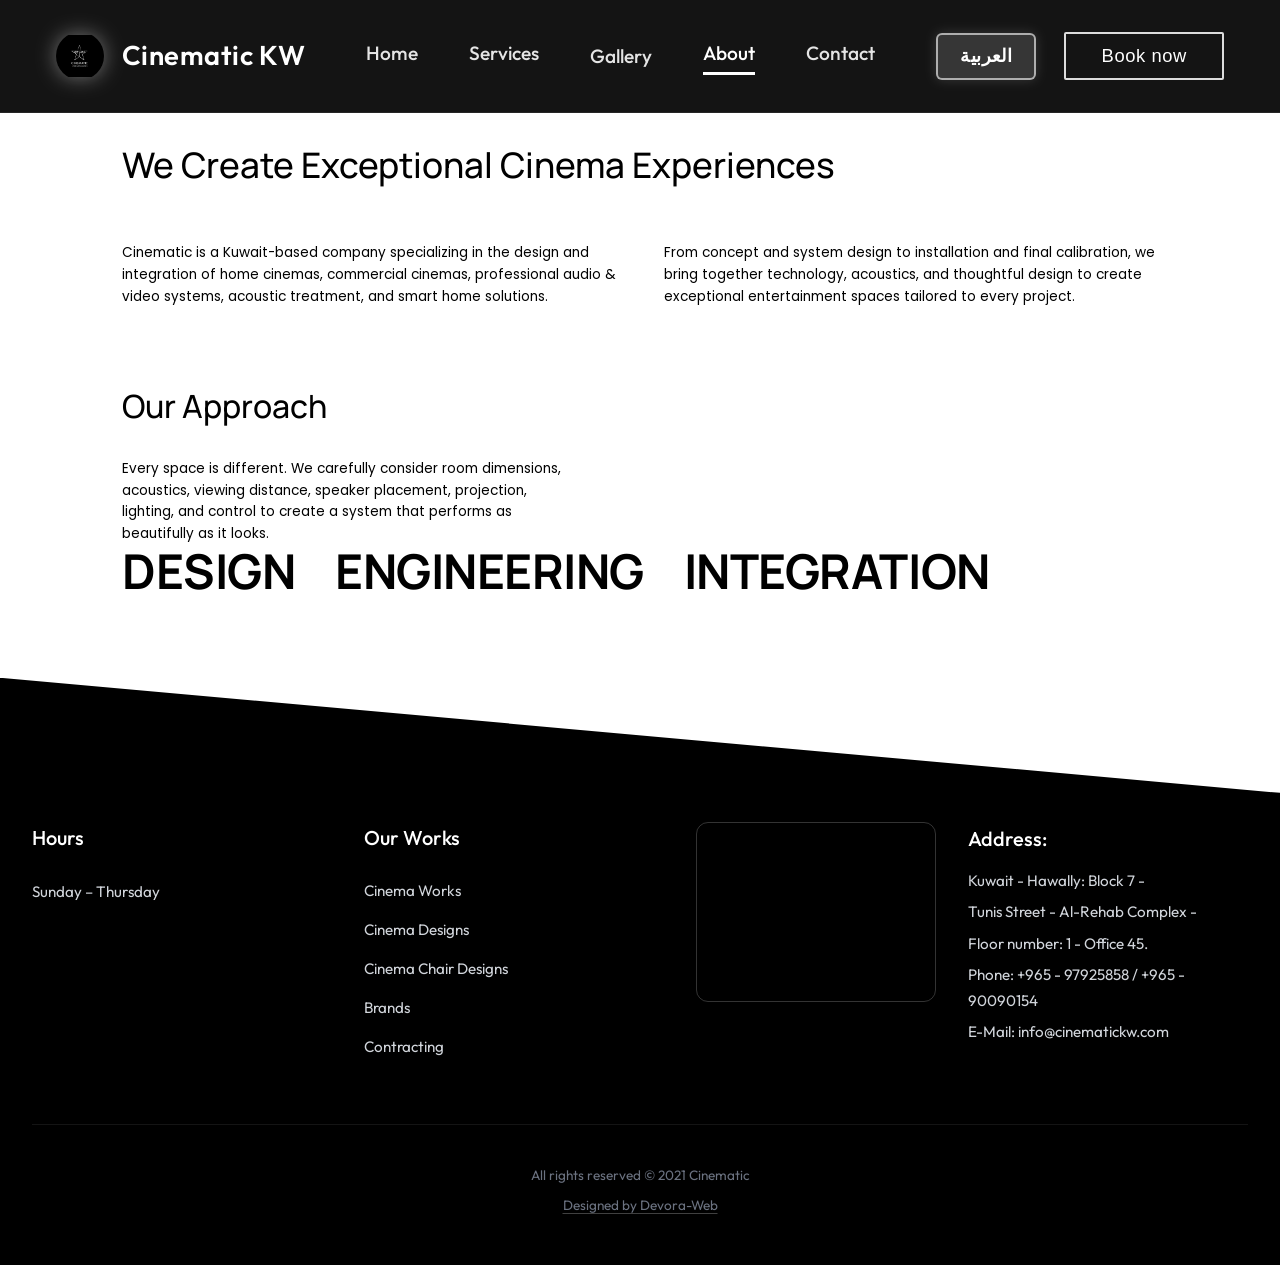
==== commit 83cb52b1: "edit cinematic" ====
--- a/about.html
+++ b/about.html
@@ -93,7 +93,20 @@
       <nav class="nav-links">
         <a href="index.html" class="nav-link" data-i18n="navHome">Home</a>
         <a href="services.html" class="nav-link" data-i18n="navServices">Services</a>
-        <a href="gallery.html" class="nav-link" data-i18n="navGallery">Gallery</a>
+        
+        <div class="nav-item-dropdown">
+          <a href="gallery.html" class="nav-link" data-i18n="navGallery">Gallery ▾</a>
+          <div class="nav-dropdown-menu">
+            <a href="gallery.html" class="nav-dropdown-link" data-i18n="filterAll">✦ All Works</a>
+            <div class="nav-dropdown-divider"></div>
+            <a href="cinemas.html" class="nav-dropdown-link" data-i18n="filterCinemas">Cinema Works</a>
+            <a href="designs.html" class="nav-dropdown-link" data-i18n="filterDesigns">Cinema Designs</a>
+            <a href="chairs.html" class="nav-dropdown-link" data-i18n="filterChairs">Cinema Chair Designs</a>
+            <a href="brands.html" class="nav-dropdown-link" data-i18n="filterBrands">Brands</a>
+            <a href="contracting.html" class="nav-dropdown-link" data-i18n="filterContracting">Contracting</a>
+          </div>
+        </div>
+
         <a href="about.html" class="nav-link active" data-i18n="navAbout">About</a>
         <a href="contact.html" class="nav-link" data-i18n="navContact">Contact</a>
       </nav>
@@ -118,7 +131,12 @@
     <ul class="mobile-nav-list">
       <li><a href="index.html" class="mobile-nav-link" data-i18n="navHome">Home</a></li>
       <li><a href="services.html" class="mobile-nav-link" data-i18n="navServices">Services</a></li>
-      <li><a href="gallery.html" class="mobile-nav-link" data-i18n="navGallery">Gallery</a></li>
+      <li><a href="gallery.html" class="mobile-nav-link" data-i18n="navGallery">All Works</a></li>
+      <li><a href="cinemas.html" class="mobile-nav-link" style="padding-inline-start: 2rem; font-size: 1rem; color: #ffffff;" data-i18n="filterCinemas">↳ Cinema Works</a></li>
+      <li><a href="designs.html" class="mobile-nav-link" style="padding-inline-start: 2rem; font-size: 1rem; color: #ffffff;" data-i18n="filterDesigns">↳ Cinema Designs</a></li>
+      <li><a href="chairs.html" class="mobile-nav-link" style="padding-inline-start: 2rem; font-size: 1rem; color: #ffffff;" data-i18n="filterChairs">↳ Cinema Chair Designs</a></li>
+      <li><a href="brands.html" class="mobile-nav-link" style="padding-inline-start: 2rem; font-size: 1rem; color: #ffffff;" data-i18n="filterBrands">↳ Brands</a></li>
+      <li><a href="contracting.html" class="mobile-nav-link" style="padding-inline-start: 2rem; font-size: 1rem; color: #ffffff;" data-i18n="filterContracting">↳ Contracting</a></li>
       <li><a href="about.html" class="mobile-nav-link" data-i18n="navAbout">About</a></li>
       <li><a href="contact.html" class="mobile-nav-link" data-i18n="navContact">Contact</a></li>
     </ul>
@@ -153,22 +171,36 @@
       <div class="footer-col">
         <h3 data-i18n="footerHoursTitle">Hours</h3>
         <p class="footer-hours-text">
-          <span data-i18n="footerHoursDays">Saturday – Thursday</span><br>
-          <span data-i18n="footerHoursTime">10am – 6pm</span>
+          <span data-i18n="footerHoursDays">Sunday – Thursday</span>
         </p>
       </div>
 
       <div class="footer-col">
-        <h3 data-i18n="footerFollowTitle">Follow</h3>
+        <h3 data-i18n="footerPortfolioTitle">Our Works</h3>
         <ul class="footer-links-list">
           <li>
-            <a href="https://instagram.com/Cinematic.KW" target="_blank" rel="noopener noreferrer" class="footer-link-item" data-i18n="footerFollowInsta">
-              Instagram (@Cinematic.KW)
-            </a>
-          </li>
-          <li>
-            <a href="https://wa.me/96597925858" target="_blank" rel="noopener noreferrer" class="footer-link-item">
-              WhatsApp (+965 97925858)
+            <a href="cinemas.html" class="footer-link-item" data-i18n="filterCinemas">
+              Cinema Works
+            </a>
+          </li>
+          <li>
+            <a href="designs.html" class="footer-link-item" data-i18n="filterDesigns">
+              Cinema Designs
+            </a>
+          </li>
+          <li>
+            <a href="chairs.html" class="footer-link-item" data-i18n="filterChairs">
+              Cinema Chair Designs
+            </a>
+          </li>
+          <li>
+            <a href="brands.html" class="footer-link-item" data-i18n="filterBrands">
+              Brands
+            </a>
+          </li>
+          <li>
+            <a href="contracting.html" class="footer-link-item" data-i18n="filterContracting">
+              Contracting
             </a>
           </li>
         </ul>
--- a/css/style.css
+++ b/css/style.css
@@ -10,7 +10,7 @@
   --text-white: #ffffff;
   --text-dim: #9ca3af;
   --text-muted: #6b7280;
-  --accent-gold: #c6a87d;
+  --accent-gold: #ffffff;
   --accent-blue: #2563eb;
   --border-light: rgba(255, 255, 255, 0.25);
   --border-strong: rgba(255, 255, 255, 0.85);
@@ -90,13 +90,30 @@
   font-weight: 600;
   letter-spacing: 0.02em;
   color: var(--text-white);
+  perspective: 700px;
+  transform-style: preserve-3d;
+  transition: transform 0.22s ease-out;
+  cursor: pointer;
 }
 
 .brand-icon {
   width: 48px;
   height: 48px;
   object-fit: contain;
-  filter: drop-shadow(0 0 10px rgba(255,255,255,0.35));
+  border-radius: 50%;
+  filter: drop-shadow(0 0 10px rgba(255, 255, 255, 0.4));
+  transition: transform 0.4s ease, filter 0.4s ease;
+}
+
+.brand-logo:hover .brand-icon {
+  transform: scale(1.06);
+  filter: drop-shadow(0 0 16px rgba(255, 255, 255, 0.7));
+}
+
+.brand-logo span {
+  color: #ffffff;
+  font-weight: 600;
+  letter-spacing: 0.02em;
 }
 
 .nav-links {
@@ -278,6 +295,88 @@
   opacity: 0.6;
 }
 
+.mobile-dropdown {
+  width: 100%;
+  display: flex;
+  flex-direction: column;
+  align-items: center;
+}
+
+.mobile-dropdown-details {
+  width: 100%;
+  display: flex;
+  flex-direction: column;
+  align-items: center;
+}
+
+.mobile-dropdown-toggle {
+  display: inline-flex;
+  align-items: center;
+  justify-content: center;
+  gap: 0.6rem;
+  cursor: pointer;
+  list-style: none;
+}
+
+.mobile-dropdown-toggle::-webkit-details-marker {
+  display: none;
+}
+
+.mobile-dropdown-chevron {
+  width: 0.55rem;
+  height: 0.55rem;
+  border-inline-end: 2px solid currentColor;
+  border-bottom: 2px solid currentColor;
+  transform: translateY(-2px) rotate(45deg);
+  transition: transform 0.25s ease;
+}
+
+.mobile-dropdown-details[open] .mobile-dropdown-chevron {
+  transform: translateY(2px) rotate(-135deg);
+}
+
+.mobile-dropdown-menu {
+  display: flex;
+  flex-direction: column;
+  align-items: center;
+  gap: 0.2rem;
+  width: 100%;
+  max-width: 320px;
+  margin-top: 1rem;
+  padding: 0.6rem 0;
+  background: rgba(14, 14, 18, 0.96);
+  border: 1px solid rgba(255, 255, 255, 0.2);
+  border-radius: 12px;
+  box-shadow: 0 12px 28px rgba(0, 0, 0, 0.35);
+  animation: mobileDropdownIn 0.25s ease;
+}
+
+.mobile-dropdown-link {
+  width: 100%;
+  box-sizing: border-box;
+  padding: 0.7rem 1.25rem;
+  font-size: 1.05rem;
+  color: rgba(255, 255, 255, 0.88);
+  text-align: center;
+  transition: background 0.18s ease, color 0.18s ease;
+}
+
+.mobile-dropdown-link:hover {
+  background: rgba(255, 255, 255, 0.12);
+  color: #ffffff;
+}
+
+@keyframes mobileDropdownIn {
+  from {
+    opacity: 0;
+    transform: translateY(-6px);
+  }
+  to {
+    opacity: 1;
+    transform: translateY(0);
+  }
+}
+
 .mobile-menu-footer {
   display: flex;
   flex-direction: column;
@@ -374,9 +473,14 @@
   align-items: center;
   width: 100%;
   margin-top: 4.5rem;
+  gap: 1.25rem;
+  flex-wrap: wrap;
 }
 
 .btn-hero-primary {
+  font-family: inherit;
+  line-height: normal;
+  text-align: center;
   display: inline-flex;
   align-items: center;
   justify-content: center;
@@ -408,6 +512,15 @@
   box-shadow: 0 10px 25px rgba(255, 255, 255, 0.2);
 }
 
+.btn-hero-primary:focus-visible {
+  outline: 2px solid #ffffff;
+  outline-offset: 3px;
+}
+
+[dir="rtl"] .btn-hero-primary {
+  letter-spacing: 0;
+}
+
 .feature-cards-section {
   position: relative;
   background-image: url('image2.webp');
@@ -442,6 +555,74 @@
 
 .feature-card:hover {
   transform: translateY(-8px);
+}
+
+.section-cta-row {
+  display: flex;
+  justify-content: center;
+  align-items: center;
+  flex-wrap: wrap;
+  gap: 1.25rem;
+  margin-top: 4.5rem;
+}
+
+.btn-section {
+  display: inline-flex;
+  align-items: center;
+  justify-content: center;
+  min-width: 15rem;
+  padding: 1.1rem 3rem;
+  border: 2px solid #0a0a0a;
+  border-radius: var(--radius-button);
+  font-family: inherit;
+  line-height: normal;
+  font-size: 1.15rem;
+  font-weight: 600;
+  letter-spacing: 0.02em;
+  color: #0a0a0a;
+  background: transparent;
+  cursor: pointer;
+  transition: var(--transition-smooth);
+}
+
+.btn-section--solid {
+  background: #0a0a0a;
+  color: #ffffff;
+}
+
+.btn-section:hover {
+  background: #0a0a0a;
+  color: #ffffff;
+  transform: translateY(-2px);
+  box-shadow: 0 10px 25px rgba(0, 0, 0, 0.25);
+}
+
+.btn-section--solid:hover {
+  background: transparent;
+  color: #0a0a0a;
+}
+
+.btn-section:focus-visible {
+  outline: 2px solid var(--accent-blue);
+  outline-offset: 3px;
+}
+
+[dir="rtl"] .btn-section {
+  letter-spacing: 0;
+}
+
+@media (max-width: 580px) {
+  .hero-cta-center,
+  .section-cta-row {
+    flex-direction: column;
+  }
+  .hero-cta-center .btn-hero-primary,
+  .section-cta-row .btn-section {
+    width: 100%;
+    max-width: 320px;
+    padding: 1rem 1.5rem;
+    font-size: 1.1rem;
+  }
 }
 
 .card-img-wrapper {
@@ -1723,19 +1904,16 @@
   padding: 0.7rem 1.6rem;
   transition: border-color 0.25s ease, color 0.25s ease, transform 0.25s ease, box-shadow 0.25s ease;
 }
-.works-filter-btn:hover { border-color: var(--accent-gold); color: var(--accent-gold); transform: translateY(-2px); }
-.works-filter-btn:focus-visible { outline: 2px solid var(--accent-gold); outline-offset: 3px; }
+.works-filter-btn:hover { border-color: #ffffff; color: #ffffff; transform: translateY(-2px); }
+.works-filter-btn:focus-visible { outline: 2px solid #ffffff; outline-offset: 3px; }
 .works-filter-btn.is-active {
-  color: #120e07;
+  color: #000000;
   font-weight: 700;
-  border-color: #e6cfa2;
-  background: linear-gradient(110deg, #a8895f 0%, #ead7ad 38%, #c6a87d 55%, #a8895f 100%);
-  background-size: 240% 100%;
-  box-shadow: 0 0 22px rgba(198, 168, 125, 0.45);
-  animation: worksShimmer 3.4s linear infinite;
+  border-color: #ffffff;
+  background: #ffffff;
+  box-shadow: 0 0 18px rgba(255, 255, 255, 0.45);
   transform: none;
 }
-@keyframes worksShimmer { from { background-position: 130% 0; } to { background-position: -130% 0; } }
 
 .works-panel[hidden] { display: none; }
 
@@ -1751,10 +1929,10 @@
   margin: 0;
   aspect-ratio: 1 / 1;
   overflow: hidden;
-  cursor: url("data:image/svg+xml,%3Csvg xmlns='http://www.w3.org/2000/svg' width='40' height='40' viewBox='0 0 40 40'%3E%3Ccircle cx='20' cy='20' r='17' fill='%23000' fill-opacity='.6' stroke='%23c6a87d' stroke-width='2'/%3E%3Cpath d='M20 12v16M12 20h16' stroke='%23ead7ad' stroke-width='2.6' stroke-linecap='round'/%3E%3C/svg%3E") 20 20, zoom-in;
+  cursor: zoom-in;
   border-radius: 12px;
   background: #121216;
-  border: 1px solid rgba(255, 255, 255, 0.12);
+  border: 1px solid rgba(255, 255, 255, 0.15);
   transition: transform 0.35s ease, border-color 0.35s ease, box-shadow 0.35s ease;
 }
 .work-photo img {
@@ -1776,7 +1954,7 @@
   width: 36px;
   height: 36px;
   pointer-events: none;
-  background: url("data:image/svg+xml,%3Csvg xmlns='http://www.w3.org/2000/svg' viewBox='0 0 36 36'%3E%3Ccircle cx='18' cy='18' r='17' fill='%23000' fill-opacity='.62' stroke='%23c6a87d' stroke-width='1.5'/%3E%3Cpath d='M12 16.5V12h4.5M24 19.5V24h-4.5M12 12l5 5M24 24l-5-5' stroke='%23ead7ad' stroke-width='1.9' fill='none' stroke-linecap='round' stroke-linejoin='round'/%3E%3C/svg%3E") center / contain no-repeat;
+  background: url("data:image/svg+xml,%3Csvg xmlns='http://www.w3.org/2000/svg' viewBox='0 0 36 36'%3E%3Ccircle cx='18' cy='18' r='17' fill='%23000' fill-opacity='.75' stroke='%23ffffff' stroke-width='1.5'/%3E%3Cpath d='M12 16.5V12h4.5M24 19.5V24h-4.5M12 12l5 5M24 24l-5-5' stroke='%23ffffff' stroke-width='1.9' fill='none' stroke-linecap='round' stroke-linejoin='round'/%3E%3C/svg%3E") center / contain no-repeat;
   opacity: 0;
   transform: scale(0.6) rotate(-45deg);
   transition: opacity 0.3s ease, transform 0.4s cubic-bezier(0.16, 1, 0.3, 1);
@@ -1789,14 +1967,14 @@
   position: absolute;
   inset: 0;
   pointer-events: none;
-  background: linear-gradient(115deg, transparent 32%, rgba(255, 255, 255, 0.42) 50%, transparent 68%);
+  background: linear-gradient(115deg, transparent 32%, rgba(255, 255, 255, 0.35) 50%, transparent 68%);
   transform: translateX(-130%);
 }
 .work-photo:hover,
 .work-photo:focus-visible {
   transform: translateY(-4px);
-  border-color: var(--accent-gold);
-  box-shadow: 0 10px 28px rgba(0, 0, 0, 0.55), 0 0 20px rgba(198, 168, 125, 0.35);
+  border-color: #ffffff;
+  box-shadow: 0 10px 28px rgba(0, 0, 0, 0.65), 0 0 18px rgba(255, 255, 255, 0.3);
   outline: none;
 }
 .work-photo:hover img,
@@ -1826,10 +2004,10 @@
   content: "";
   display: block;
   width: 56px;
-  height: 3px;
+  height: 2px;
   margin: 0.7rem auto 0;
   border-radius: 2px;
-  background: linear-gradient(90deg, #a8895f, #ead7ad, #a8895f);
+  background: #ffffff;
 }
 .work-spec {
   margin: 0;
@@ -1924,7 +2102,7 @@
   transition: border-color 0.25s ease, color 0.25s ease, background-color 0.25s ease;
 }
 .lightbox-btn[hidden] { display: none; }
-.lightbox-btn:hover, .lightbox-btn:focus-visible { color: var(--accent-gold); border-color: var(--accent-gold); background: rgba(198, 168, 125, 0.14); outline: none; }
+.lightbox-btn:hover, .lightbox-btn:focus-visible { color: #ffffff; border-color: #ffffff; background: rgba(255, 255, 255, 0.2); outline: none; }
 .lightbox-close { top: 1rem; right: 1rem; }
 .lightbox-prev { left: 1rem; top: 50%; transform: translateY(-50%); }
 .lightbox-next { right: 1rem; top: 50%; transform: translateY(-50%); }
@@ -1978,4 +2156,277 @@
   .lang-toggle-btn { padding: 0.5rem 1rem; font-size: 1rem; white-space: nowrap; }
   .site-header .btn-book { display: inline-flex; padding: 0.55rem 1.25rem; font-size: 1rem; white-space: nowrap; }
   .hamburger-btn { display: none; }
+}
+
+.home-portfolio-section {
+  padding: 4rem 1.5rem calc(9vw + 6rem);
+  position: relative;
+  background: linear-gradient(180deg, rgba(8, 8, 10, 0.95) 0%, rgba(14, 14, 18, 0.98) 100%);
+  border-top: 1px solid rgba(255, 255, 255, 0.1);
+  border-bottom: 1px solid rgba(255, 255, 255, 0.1);
+  z-index: 5;
+}
+
+@media (max-width: 900px) {
+  .home-portfolio-section {
+    padding-bottom: calc(8vw + 5rem);
+  }
+}
+
+.home-portfolio-container {
+  max-width: 1500px;
+  margin: 0 auto;
+}
+
+.section-head-center {
+  text-align: center;
+  max-width: 720px;
+  margin: 0 auto 2.2rem;
+}
+
+.section-tag {
+  display: inline-block;
+  font-size: 0.8rem;
+  font-weight: 600;
+  letter-spacing: 0.14em;
+  text-transform: uppercase;
+  color: #ffffff;
+  border: 1px solid rgba(255, 255, 255, 0.35);
+  background: rgba(255, 255, 255, 0.08);
+  padding: 0.25rem 0.85rem;
+  border-radius: 999px;
+  margin-bottom: 0.65rem;
+}
+
+.section-main-title {
+  font-size: clamp(1.6rem, 2.8vw, 2.2rem);
+  font-weight: 600;
+  line-height: 1.25;
+  color: #fff;
+  margin: 0 0 0.5rem;
+}
+
+.section-main-sub {
+  font-size: 0.92rem;
+  line-height: 1.6;
+  color: rgba(255, 255, 255, 0.72);
+  margin: 0;
+}
+
+.home-portfolio-grid {
+  display: grid;
+  grid-template-columns: repeat(5, minmax(0, 1fr));
+  gap: 1.4rem;
+  margin-bottom: 2.6rem;
+}
+
+@media (max-width: 1100px) {
+  .home-portfolio-grid {
+    grid-template-columns: repeat(3, minmax(0, 1fr));
+  }
+}
+
+@media (max-width: 680px) {
+  .home-portfolio-grid {
+    grid-template-columns: repeat(2, minmax(0, 1fr));
+    gap: 0.75rem;
+  }
+}
+
+@media (max-width: 440px) {
+  .home-portfolio-grid {
+    grid-template-columns: 1fr;
+  }
+}
+
+.home-portfolio-card {
+  position: relative;
+  border-radius: 12px;
+  background: #111115;
+  border: 1px solid rgba(255, 255, 255, 0.14);
+  overflow: hidden;
+  display: flex;
+  flex-direction: column;
+  transition: transform 0.25s ease, border-color 0.25s ease, box-shadow 0.25s ease;
+  will-change: transform;
+}
+
+.home-portfolio-card:hover {
+  border-color: #ffffff;
+  box-shadow: 0 8px 24px rgba(255, 255, 255, 0.14), 0 12px 30px rgba(0, 0, 0, 0.85);
+  transform: translateY(-3px);
+}
+
+.portfolio-card-media {
+  position: relative;
+  aspect-ratio: 1 / 1;
+  overflow: hidden;
+  background: #000;
+  border-bottom: 1px solid rgba(255, 255, 255, 0.12);
+}
+
+.portfolio-card-media::after {
+  content: "";
+  position: absolute;
+  inset: 0;
+  background: linear-gradient(180deg, rgba(0, 0, 0, 0) 55%, rgba(0, 0, 0, 0.55) 100%);
+  pointer-events: none;
+}
+
+.portfolio-card-media img {
+  position: absolute;
+  inset: 0;
+  width: 100%;
+  height: 100%;
+  object-fit: cover;
+  object-position: center;
+  padding: 0;
+  display: block;
+  transition: transform 0.5s ease, filter 0.4s ease;
+  filter: brightness(1.05) contrast(1.05);
+}
+
+.home-portfolio-card:hover .portfolio-card-media img {
+  transform: scale(1.1);
+  filter: brightness(1.2) contrast(1.08);
+}
+
+.portfolio-card-badge,
+.portfolio-card-desc {
+  display: none !important;
+}
+
+.portfolio-card-body {
+  padding: 1.2rem 1.1rem 1.3rem;
+  display: flex;
+  flex-direction: column;
+  flex-grow: 1;
+  justify-content: space-between;
+  gap: 1.1rem;
+}
+
+.portfolio-card-title {
+  font-size: 1.2rem;
+  font-weight: 600;
+  color: #fff;
+  margin: 0;
+  line-height: 1.35;
+  text-align: center;
+}
+
+.portfolio-card-cta {
+  display: inline-flex;
+  align-items: center;
+  justify-content: space-between;
+  width: 100%;
+  box-sizing: border-box;
+  font-size: 0.92rem;
+  font-weight: 600;
+  color: #ffffff;
+  border: 1px solid rgba(255, 255, 255, 0.28);
+  background: rgba(255, 255, 255, 0.05);
+  padding: 0.65rem 1rem;
+  border-radius: 8px;
+  transition: all 0.2s ease;
+  margin-top: auto;
+}
+
+.portfolio-card-cta span.arrow {
+  transition: transform 0.2s ease;
+  display: inline-block;
+}
+
+.home-portfolio-card:hover .portfolio-card-cta {
+  background: #ffffff;
+  color: #000000;
+  border-color: #ffffff;
+}
+
+.home-portfolio-card:hover .portfolio-card-cta span.arrow {
+  transform: translateX(3px);
+}
+html[dir="rtl"] .home-portfolio-card:hover .portfolio-card-cta span.arrow {
+  transform: translateX(-3px);
+}
+
+.home-portfolio-bottom {
+  text-align: center;
+  margin-top: 2rem;
+  margin-bottom: 1.5rem;
+  position: relative;
+  z-index: 10;
+}
+
+.btn-portfolio-all {
+  display: inline-flex;
+  align-items: center;
+  gap: 0.6rem;
+  font-size: 0.95rem;
+  font-weight: 600;
+  color: #000000;
+  background: #ffffff;
+  border: 1px solid #ffffff;
+  padding: 0.75rem 2rem;
+  border-radius: 999px;
+  box-shadow: 0 0 18px rgba(255, 255, 255, 0.35);
+  transition: all 0.25s ease;
+}
+
+.btn-portfolio-all:hover {
+  background: transparent;
+  color: #ffffff;
+  box-shadow: 0 0 25px rgba(255, 255, 255, 0.55);
+  transform: translateY(-2px);
+}
+
+.nav-item-dropdown {
+  position: relative;
+}
+
+.nav-dropdown-menu {
+  position: absolute;
+  top: 100%;
+  inset-inline-start: -1rem;
+  min-width: 230px;
+  background: rgba(14, 14, 18, 0.96);
+  -webkit-backdrop-filter: blur(12px);
+  backdrop-filter: blur(12px);
+  border: 1px solid rgba(255, 255, 255, 0.2);
+  border-radius: 10px;
+  padding: 0.5rem 0;
+  box-shadow: 0 15px 35px rgba(0, 0, 0, 0.85);
+  opacity: 0;
+  visibility: hidden;
+  transform: translateY(8px);
+  transition: opacity 0.2s ease, transform 0.2s ease, visibility 0.2s;
+  z-index: 1000;
+}
+
+.nav-item-dropdown:hover .nav-dropdown-menu,
+.nav-item-dropdown:focus-within .nav-dropdown-menu {
+  opacity: 1;
+  visibility: visible;
+  transform: translateY(0);
+}
+
+.nav-dropdown-link {
+  display: flex;
+  align-items: center;
+  gap: 0.6rem;
+  padding: 0.6rem 1.25rem;
+  font-size: 0.95rem;
+  color: rgba(255, 255, 255, 0.85);
+  transition: background 0.18s ease, color 0.18s ease, padding-inline-start 0.18s ease;
+}
+
+.nav-dropdown-link:hover {
+  background: rgba(255, 255, 255, 0.12);
+  color: #ffffff;
+  padding-inline-start: 1.45rem;
+}
+
+.nav-dropdown-divider {
+  height: 1px;
+  background: rgba(255, 255, 255, 0.1);
+  margin: 0.4rem 0;
 }
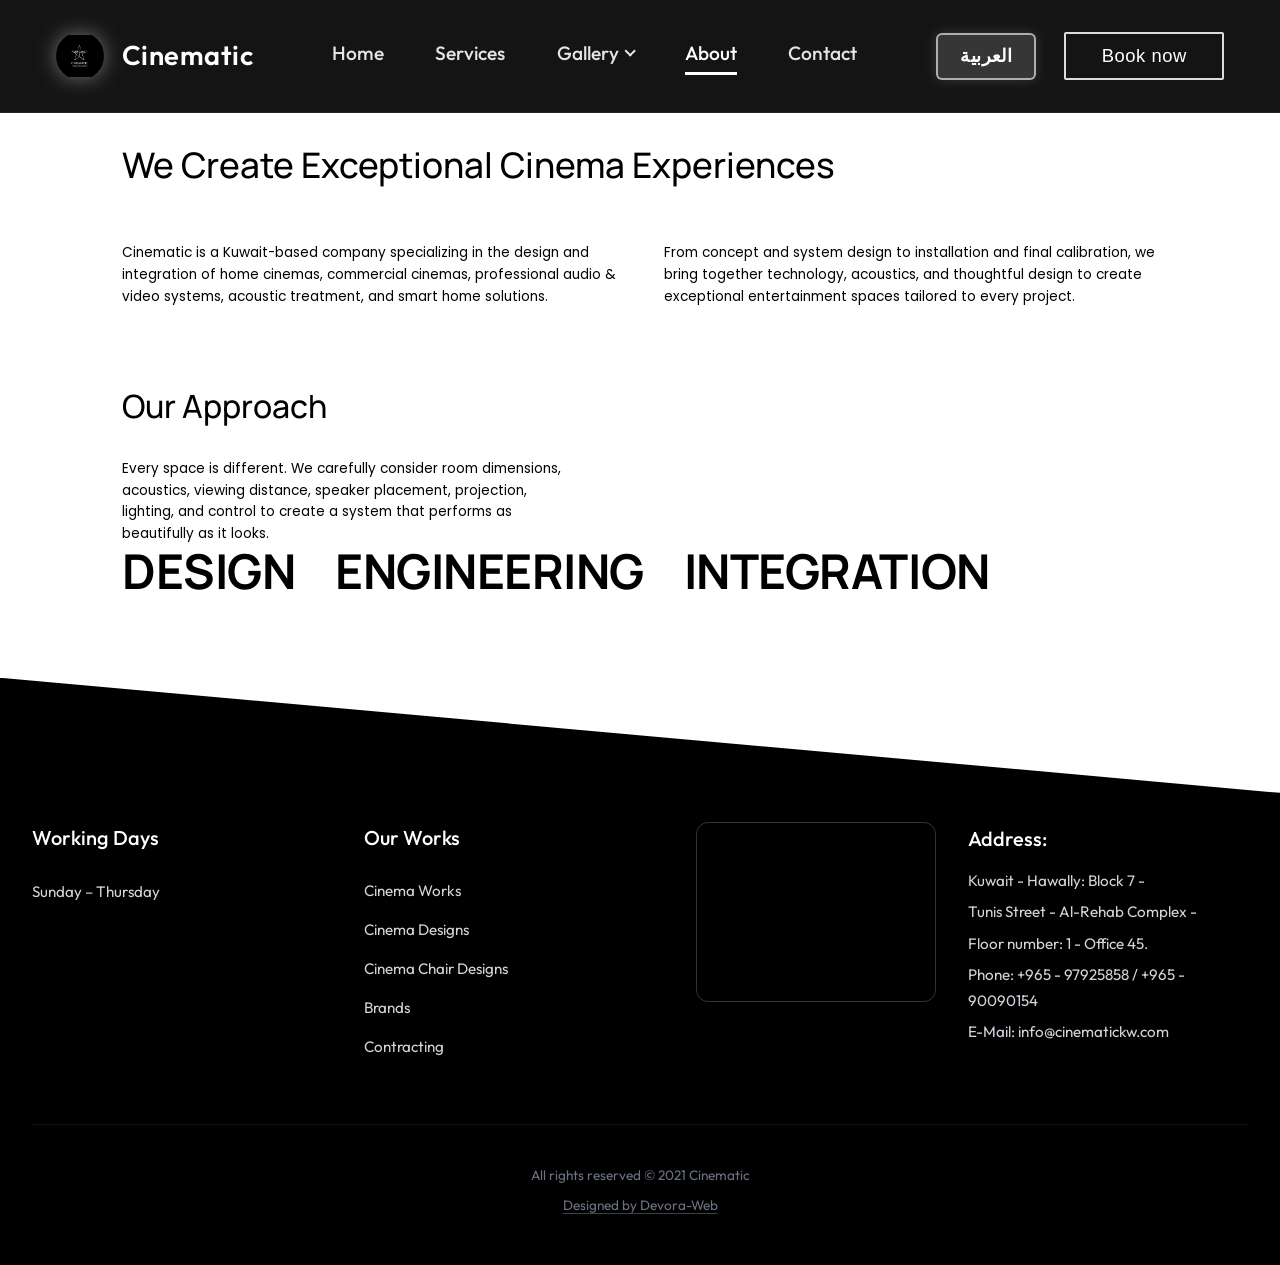
==== commit d8c80a8a: "works edit" ====
--- a/about.html
+++ b/about.html
@@ -169,7 +169,7 @@
   <footer class="site-footer">
     <div class="footer-content-grid">
       <div class="footer-col">
-        <h3 data-i18n="footerHoursTitle">Hours</h3>
+        <h3 data-i18n="footerHoursTitle">Working Days</h3>
         <p class="footer-hours-text">
           <span data-i18n="footerHoursDays">Sunday – Thursday</span>
         </p>
--- a/css/style.css
+++ b/css/style.css
@@ -980,6 +980,86 @@
   text-decoration: underline;
 }
 
+.footer-social {
+  display: flex;
+  gap: 1rem;
+  margin-top: 1.75rem;
+}
+
+.footer-social-link {
+  position: relative;
+  isolation: isolate;
+  overflow: hidden;
+  width: 52px;
+  height: 52px;
+  border-radius: 50%;
+  display: inline-flex;
+  align-items: center;
+  justify-content: center;
+  background: #ffffff;
+  color: #000000;
+  border: 2px solid #ffffff;
+  transition: transform 0.4s cubic-bezier(0.16, 1, 0.3, 1),
+              box-shadow 0.4s cubic-bezier(0.16, 1, 0.3, 1),
+              color 0.3s ease;
+}
+
+.footer-social-link::before {
+  content: '';
+  position: absolute;
+  inset: 0;
+  border-radius: 50%;
+  background: #000000;
+  transform: scale(0);
+  transition: transform 0.45s cubic-bezier(0.16, 1, 0.3, 1);
+  z-index: -1;
+}
+
+.footer-social-link svg {
+  width: 24px;
+  height: 24px;
+  transition: transform 0.45s cubic-bezier(0.16, 1, 0.3, 1);
+}
+
+.footer-social-link:hover,
+.footer-social-link:focus-visible {
+  color: #ffffff;
+  transform: translateY(-5px);
+  box-shadow: 0 0 0 5px rgba(255, 255, 255, 0.16),
+              0 12px 26px rgba(255, 255, 255, 0.18);
+}
+
+.footer-social-link:hover::before,
+.footer-social-link:focus-visible::before {
+  transform: scale(1.05);
+}
+
+.footer-social-link:hover svg,
+.footer-social-link:focus-visible svg {
+  transform: scale(1.12) rotate(-8deg);
+}
+
+.footer-social-link:focus-visible {
+  outline: 2px solid #ffffff;
+  outline-offset: 5px;
+}
+
+@media (prefers-reduced-motion: reduce) {
+  .footer-social-link,
+  .footer-social-link::before,
+  .footer-social-link svg {
+    transition: none;
+  }
+  .footer-social-link:hover,
+  .footer-social-link:focus-visible {
+    transform: none;
+  }
+  .footer-social-link:hover svg,
+  .footer-social-link:focus-visible svg {
+    transform: none;
+  }
+}
+
 .footer-address-col {
   display: flex;
   gap: 2rem;
@@ -2388,9 +2468,9 @@
   top: 100%;
   inset-inline-start: -1rem;
   min-width: 230px;
-  background: rgba(14, 14, 18, 0.96);
-  -webkit-backdrop-filter: blur(12px);
-  backdrop-filter: blur(12px);
+  background: #000000;
+  -webkit-backdrop-filter: none;
+  backdrop-filter: none;
   border: 1px solid rgba(255, 255, 255, 0.2);
   border-radius: 10px;
   padding: 0.5rem 0;
@@ -2415,12 +2495,13 @@
   gap: 0.6rem;
   padding: 0.6rem 1.25rem;
   font-size: 0.95rem;
-  color: rgba(255, 255, 255, 0.85);
+  color: #ffffff;
+  background: #000000;
   transition: background 0.18s ease, color 0.18s ease, padding-inline-start 0.18s ease;
 }
 
 .nav-dropdown-link:hover {
-  background: rgba(255, 255, 255, 0.12);
+  background: #222222;
   color: #ffffff;
   padding-inline-start: 1.45rem;
 }
@@ -2429,4 +2510,43 @@
   height: 1px;
   background: rgba(255, 255, 255, 0.1);
   margin: 0.4rem 0;
+}
+
+/* Gallery dropdown arrow (CSS-drawn so language switching doesn't remove it) */
+.nav-item-dropdown > .nav-link {
+  display: inline-flex;
+  align-items: center;
+  gap: 0.45rem;
+}
+
+.nav-item-dropdown > .nav-link::before {
+  content: '';
+  order: 2;
+  width: 0.4rem;
+  height: 0.4rem;
+  border-inline-end: 2px solid currentColor;
+  border-bottom: 2px solid currentColor;
+  transform: translateY(-2px) rotate(45deg);
+  transition: transform 0.2s ease;
+}
+
+.nav-item-dropdown:hover > .nav-link::before,
+.nav-item-dropdown:focus-within > .nav-link::before {
+  transform: translateY(1px) rotate(-135deg);
+}
+
+.mobile-dropdown-toggle {
+  font-size: 1.75rem;
+  font-weight: 400;
+  color: #000000;
+  letter-spacing: -0.01em;
+}
+
+.mobile-dropdown-menu {
+  background: #000000;
+}
+
+.mobile-dropdown-link {
+  color: #ffffff;
+  font-size: 1.05rem;
 }
